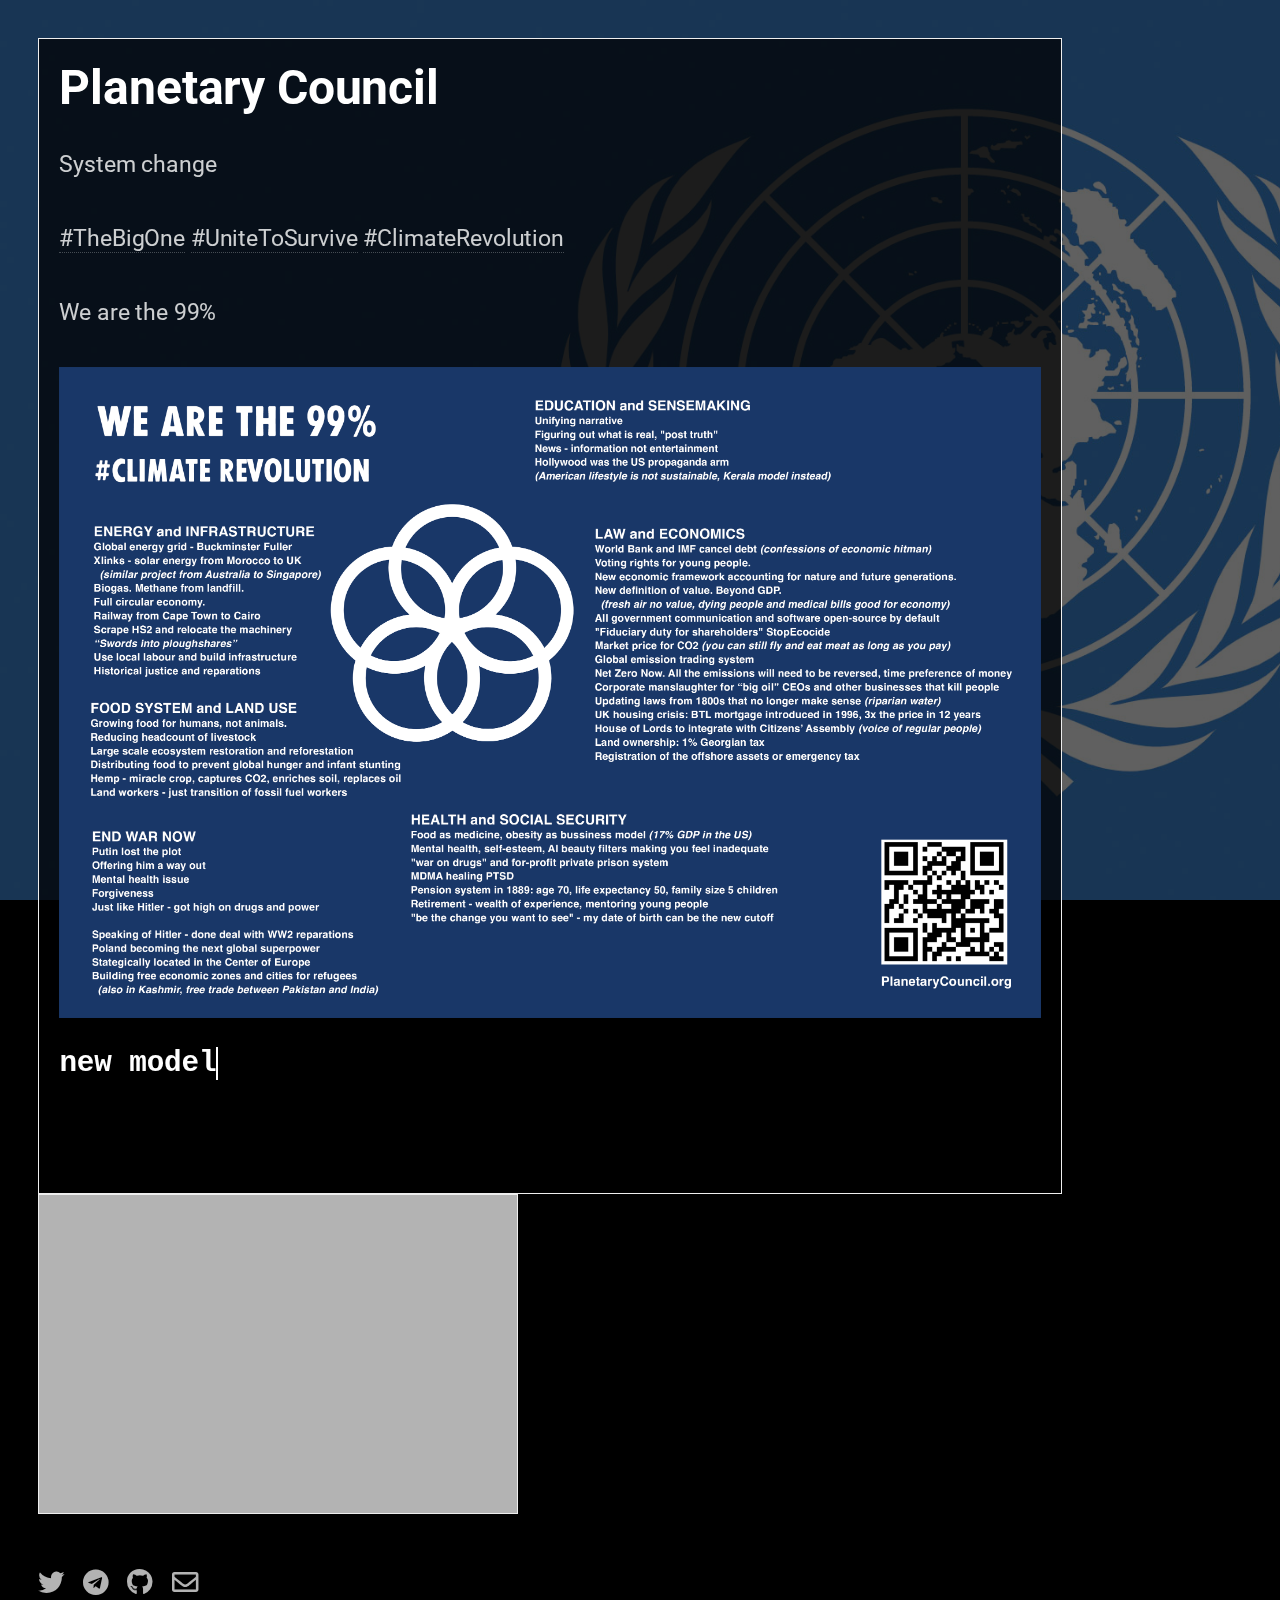
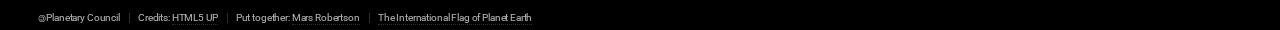
==== index.html @ c101c8ff "UPDATE" ====
<!DOCTYPE HTML>
<!--
	Eventually by HTML5 UP
	html5up.net | @ajlkn
	Free for personal and commercial use under the CCA 3.0 license (html5up.net/license)
-->
<html>
	<head>
		<title>Planetary Council</title>
		<meta charset="utf-8" />
		<meta name="viewport" content="width=device-width, initial-scale=1, user-scalable=no" />
		<link rel="stylesheet" href="assets/css/main.css" />

		<meta property="og:title" content="Planetary Council"/>
		<meta property="og:image" content="https://planetarycouncil.org/images/planetary-council.jpg"/>
		<meta property="og:site_name" content="Planetary Council"/>
		<meta property="og:description" content="Actionable Policies to Handle Climate Emergency. New Models of Trust and Governance. Architecting a New World. Operating System for the Planet(s)"/>
	
		<meta name="twitter:card" content="summary_large_image">
		<meta name="twitter:site" content="@planetcouncil">
		<meta name="twitter:creator" content="@marsXrobertson">
		<meta name="twitter:title" content="Planetary Council">
		<meta name="twitter:description" content="Actionable Policies to Handle Climate Emergency. New Models of Trust and Governance. Architecting a New World. Operating System for the Planet(s)">
		<meta name="twitter:image" content="https://planetarycouncil.org/images/planetary-council.jpg">

	</head>
	<body class="is-preload">

		<div id="everything">
			<header id="header">
				<h1>Planetary Council</h1>

				<p style="font-size: 1.6em";>System change</p>

				<p style="font-size: 1.6em";><a href="https://twitter.com/hashtag/TheBigOne" target="_blank">#TheBigOne</a> <a href="https://twitter.com/hashtag/UniteToSurvive">#UniteToSurvive</a> <a href="https://twitter.com/hashtag/ClimateRevolution">#ClimateRevolution</a></p>

				<p style="font-size: 1.6em";>We are the 99%</p>
				
				<img src="policies.png" alt="Planetary Council" style="width: 100%;">

				<br>
				<br>

				<!-- <p>The UN was created in 1945 after WW2</p> -->

				<!-- <p>The League of Nations was created in 1920 after WW1</p> -->
			
				<!-- <p>Democracy didn't get an update since the ancient Greece.</p> -->
				
				<!-- <p>Representative democracy is a governance technology that was valid in 1776 <i>(declaration of independence)</i> when information was travelling at the speed of a horse, actually ships were faster.</p> -->

				<!-- <p>Now we have internet, blockchain, real-time data, COVID, climate emergency, fake news and Big Tech with lobbying budget bigger than GDP of a country...</p> -->
			
				<!-- <p>Check our <strong><a href="COP26-key-policies_2021-10-26.pdf" target="_blank">proposed policies</a></strong> to be presented at COP26. Latest update: 26th October 2021</p> -->

				<!-- <p>Obtain the <strong><a href="https://genesis.re/">NFT Passport of the Network State Genesis</a></strong></p> -->

				<p style="font-size: 2em; font-weight: bold; font-family: monospace; line-height: 1em; height: 80px; word-break: break-all; color: white"><span class="txt-rotate" data-period="1000" data-rotate='[ "new models of trust and governance", "architecting the new world", "operating system for the planet(s)" ]'></span></p>
			</header>

			<iframe src="https://planetarycouncil.substack.com/embed" width="480" height="320" style="border:1px solid #EEE; background:rgba(255,255,255,0.7); max-width: 100%;" frameborder="0" scrolling="no"></iframe>

			<br>
			<br>
			<br>

			<footer id="footer">
				<ul class="icons">
					<li><a href="https://twitter.com/PlanetCouncil" class="icon brands fa-twitter"><span class="label">Twitter</span></a></li>
					<li><a href="https://t.me/planetarycouncil" class="icon brands fa-telegram"><span class="label">Telegram</span></a></li>
					<li><a href="https://github.com/PlanetaryCouncil" class="icon brands fa-github"><span class="label">GitHub</span></a></li>
					<li><a href="mailto:email@genesis.re" class="icon fa-envelope"><span class="label">Email</span></a></li>
				</ul>
				<ul class="copyright">
					<li><span class="copyleft">&copy;</span>Planetary Council</li>
					<li>Credits: <a href="http://html5up.net">HTML5 UP</a></li>
					<li>Put together: <a href="https://marsrobertson.com">Mars Robertson</a></li>
					<li><a href="https://www.flagofplanetearth.com/">The International Flag of Planet Earth</a></li>
				</ul>
			</footer>
		</div>

		<!-- Scripts -->
			<script src="assets/js/main.js"></script>

	</body>
</html>
---- assets/css/main.css ----
@import url(fontawesome-all.min.css);
@import url("https://fonts.googleapis.com/css?family=Roboto:400,700");
/*
	Eventually by HTML5 UP
	html5up.net | @ajlkn
	Free for personal and commercial use under the CCA 3.0 license (html5up.net/license)
*/
html, body, div, span, applet, object,
iframe, h1, h2, h3, h4, h5, h6, p, blockquote,
pre, a, abbr, acronym, address, big, cite,
code, del, dfn, em, img, ins, kbd, q, s, samp,
small, strike, strong, sub, sup, tt, var, b,
u, i, center, dl, dt, dd, ol, ul, li, fieldset,
form, label, legend, table, caption, tbody,
tfoot, thead, tr, th, td, article, aside,
canvas, details, embed, figure, figcaption,
footer, header, hgroup, menu, nav, output, ruby,
section, summary, time, mark, audio, video {
  margin: 0;
  padding: 0;
  border: 0;
  font-size: 100%;
  font: inherit;
  vertical-align: baseline; }

article, aside, details, figcaption, figure,
footer, header, hgroup, menu, nav, section {
  display: block; }

body {
  line-height: 1; }

ol, ul {
  list-style: none; }

blockquote, q {
  quotes: none; }
  blockquote:before, blockquote:after, q:before, q:after {
    content: '';
    content: none; }

table {
  border-collapse: collapse;
  border-spacing: 0; }

body {
  -webkit-text-size-adjust: none; }

mark {
  background-color: transparent;
  color: inherit; }

input::-moz-focus-inner {
  border: 0;
  padding: 0; }

input, select, textarea {
  -moz-appearance: none;
  -webkit-appearance: none;
  -ms-appearance: none;
  appearance: none; }

/* Basic */
@-ms-viewport {
  width: device-width; }

body {
  -ms-overflow-style: scrollbar; }

@media screen and (max-width: 480px) {
  html, body {
    min-width: 320px; } }

html {
  box-sizing: border-box; }

*, *:before, *:after {
  box-sizing: inherit; }

html, body {
  height: 100%;
  overflow-x: hidden;
  width: 100%; }
  @media screen and (max-height: 640px) {
    html, body {
      height: auto;
      min-height: 100%; } }

body {
  display: -moz-flex;
  display: -webkit-flex;
  display: -ms-flex;
  display: flex;
  -moz-flex-direction: column;
  -webkit-flex-direction: column;
  -ms-flex-direction: column;
  flex-direction: column;
  -moz-justify-content: center;
  -webkit-justify-content: center;
  -ms-justify-content: center;
  justify-content: center;
  background-color: #000;
  padding: 6em 4em 4em 4em; }
  body.is-preload *, body.is-preload *:before, body.is-preload *:after {
    -moz-animation: none !important;
    -webkit-animation: none !important;
    -ms-animation: none !important;
    animation: none !important;
    -moz-transition: none !important;
    -webkit-transition: none !important;
    -ms-transition: none !important;
    transition: none !important; }
  body > * {
    position: relative;
    z-index: 2; }
  @media screen and (max-width: 1680px) {
    body {
      padding: 6em 3.5em 3.5em 3.5em; } }
  @media screen and (max-width: 736px) {
    body {
      padding: 5em 2em 2em 2em; } }
  @media screen and (max-width: 360px) {
    body {
      padding: 5em 1.25em 1.25em 1.25em; } }

/* BG */
#bg {
  -moz-transition: opacity 2s ease-in-out;
  -webkit-transition: opacity 2s ease-in-out;
  -ms-transition: opacity 2s ease-in-out;
  transition: opacity 2s ease-in-out;
  height: 100%;
  left: 0;
  opacity: 0.375;
  position: fixed;
  top: 0;
  width: 100%;
  z-index: 1; }
  #bg div {
    -moz-transition: opacity 3s ease;
    -webkit-transition: opacity 3s ease;
    -ms-transition: opacity 3s ease;
    transition: opacity 3s ease;
    background-size: cover;
    height: 100%;
    left: 0;
    opacity: 0;
    position: absolute;
    top: 0;
    visibility: hidden;
    width: 150%; }
    #bg div.visible {
      -moz-animation: bg 45s linear infinite;
      -webkit-animation: bg 45s linear infinite;
      -ms-animation: bg 45s linear infinite;
      animation: bg 45s linear infinite;
      opacity: 1;
      visibility: visible;
      z-index: 1; }
      #bg div.visible.top {
        z-index: 2; }
      @media screen and (max-width: 1280px) {
        #bg div.visible {
          -moz-animation: bg 29.25s linear infinite;
          -webkit-animation: bg 29.25s linear infinite;
          -ms-animation: bg 29.25s linear infinite;
          animation: bg 29.25s linear infinite; } }
      @media screen and (max-width: 736px) {
        #bg div.visible {
          -moz-animation: bg 18s linear infinite;
          -webkit-animation: bg 18s linear infinite;
          -ms-animation: bg 18s linear infinite;
          animation: bg 18s linear infinite; } }
    #bg div:only-child {
      -moz-animation-direction: alternate !important;
      -webkit-animation-direction: alternate !important;
      -ms-animation-direction: alternate !important;
      animation-direction: alternate !important; }
  body.is-preload #bg {
    opacity: 0; }

@-moz-keyframes bg {
  0% {
    -moz-transform: translateX(0);
    -webkit-transform: translateX(0);
    -ms-transform: translateX(0);
    transform: translateX(0); }
  100% {
    -moz-transform: translateX(-25%);
    -webkit-transform: translateX(-25%);
    -ms-transform: translateX(-25%);
    transform: translateX(-25%); } }

@-webkit-keyframes bg {
  0% {
    -moz-transform: translateX(0);
    -webkit-transform: translateX(0);
    -ms-transform: translateX(0);
    transform: translateX(0); }
  100% {
    -moz-transform: translateX(-25%);
    -webkit-transform: translateX(-25%);
    -ms-transform: translateX(-25%);
    transform: translateX(-25%); } }

@-ms-keyframes bg {
  0% {
    -moz-transform: translateX(0);
    -webkit-transform: translateX(0);
    -ms-transform: translateX(0);
    transform: translateX(0); }
  100% {
    -moz-transform: translateX(-25%);
    -webkit-transform: translateX(-25%);
    -ms-transform: translateX(-25%);
    transform: translateX(-25%); } }

@keyframes bg {
  0% {
    -moz-transform: translateX(0);
    -webkit-transform: translateX(0);
    -ms-transform: translateX(0);
    transform: translateX(0); }
  100% {
    -moz-transform: translateX(-25%);
    -webkit-transform: translateX(-25%);
    -ms-transform: translateX(-25%);
    transform: translateX(-25%); } }

/* Type */
body, input, select, textarea {
  color: rgba(255, 255, 255, 0.75);
  font-family: "Roboto", sans-serif;
  font-size: 16pt;
  font-weight: 400;
  letter-spacing: -0.01em;
  line-height: 1.65em; }
  @media screen and (max-width: 1680px) {
    body, input, select, textarea {
      font-size: 12pt; } }
  @media screen and (max-width: 1280px) {
    body, input, select, textarea {
      font-size: 11pt; } }
  @media screen and (max-width: 980px) {
    body, input, select, textarea {
      font-size: 12pt; } }
  @media screen and (max-width: 736px) {
    body, input, select, textarea {
      font-size: 12pt; } }
  @media screen and (max-width: 480px) {
    body, input, select, textarea {
      font-size: 12pt; } }

a {
  -moz-transition: border-bottom-color 0.2s ease, color 0.2s ease;
  -webkit-transition: border-bottom-color 0.2s ease, color 0.2s ease;
  -ms-transition: border-bottom-color 0.2s ease, color 0.2s ease;
  transition: border-bottom-color 0.2s ease, color 0.2s ease;
  border-bottom: dotted 1px rgba(255, 255, 255, 0.25);
  color: #1cb495;
  text-decoration: none; }
  a:hover {
    border-bottom-color: transparent;
    color: #1cb495 !important;
    text-decoration: none; }

strong, b {
  color: #fff;
  font-weight: 700; }

em, i {
  font-style: italic; }

p {
  margin: 0 0 2em 0; }

h1, h2, h3, h4, h5, h6 {
  color: #fff;
  font-weight: 700;
  line-height: 1em;
  margin: 0 0 1em 0; }
  h1 a, h2 a, h3 a, h4 a, h5 a, h6 a {
    color: inherit;
    text-decoration: none; }

h1 {
  font-size: 2.5em;
  line-height: 1.25em; }

h2 {
  font-size: 1.75em;
  line-height: 1.5em; }

h3 {
  font-size: 1.35em;
  line-height: 1.5em; }

h4 {
  font-size: 1.1em;
  line-height: 1.5em; }

h5 {
  font-size: 0.9em;
  line-height: 1.5em; }

h6 {
  font-size: 0.7em;
  line-height: 1.5em; }

sub {
  font-size: 0.8em;
  position: relative;
  top: 0.5em; }

sup {
  font-size: 0.8em;
  position: relative;
  top: -0.5em; }

blockquote {
  border-left: solid 8px rgba(255, 255, 255, 0.35);
  font-style: italic;
  margin: 0 0 2em 0;
  padding: 0.5em 0 0.5em 2em; }

code {
  background: rgba(255, 255, 255, 0.125);
  border-radius: 6px;
  border: solid 2px rgba(255, 255, 255, 0.35);
  font-family: "Courier New", monospace;
  font-size: 0.9em;
  margin: 0 0.25em;
  padding: 0.25em 0.65em; }

pre {
  -webkit-overflow-scrolling: touch;
  font-family: "Courier New", monospace;
  font-size: 0.9em;
  margin: 0 0 2em 0; }
  pre code {
    display: block;
    line-height: 1.75em;
    padding: 1em 1.5em;
    overflow-x: auto; }

hr {
  border: 0;
  border-bottom: solid 2px rgba(255, 255, 255, 0.35);
  margin: 2em 0; }
  hr.major {
    margin: 3em 0; }

/* Section/Article */
section.special, article.special {
  text-align: center; }

header p {
  color: rgba(255, 255, 255, 0.5);
  position: relative;
  margin: 0 0 1.5em 0; }

header h2 + p {
  font-size: 1.25em;
  margin-top: -1em;
  line-height: 1.5em; }

header h3 + p {
  font-size: 1.1em;
  margin-top: -0.8em;
  line-height: 1.5em; }

header h4 + p,
header h5 + p,
header h6 + p {
  font-size: 0.9em;
  margin-top: -0.6em;
  line-height: 1.5em; }

@media screen and (max-width: 980px) {
  header br {
    display: none; } }

@media screen and (max-width: 736px) {
  header br {
    display: inline; } }

@media screen and (max-width: 480px) {
  header br {
    display: none; } }

/* Icon */
.icon {
  text-decoration: none;
  border-bottom: none;
  position: relative; }
  .icon:before {
    -moz-osx-font-smoothing: grayscale;
    -webkit-font-smoothing: antialiased;
    display: inline-block;
    font-style: normal;
    font-variant: normal;
    text-rendering: auto;
    line-height: 1;
    text-transform: none !important;
    font-family: 'Font Awesome 5 Free';
    font-weight: 400; }
  .icon > .label {
    display: none; }
  .icon:before {
    line-height: inherit; }
  .icon.solid:before {
    font-weight: 900; }
  .icon.brands:before {
    font-family: 'Font Awesome 5 Brands'; }

/* List */
ol {
  list-style: decimal;
  margin: 0 0 2em 0;
  padding-left: 1.25em; }
  ol li {
    padding-left: 0.25em; }

ul {
  list-style: disc;
  margin: 0 0 2em 0;
  padding-left: 1em; }
  ul li {
    padding-left: 0.5em; }

/* Icons */
ul.icons {
  cursor: default;
  list-style: none;
  padding-left: 0; }
  ul.icons li {
    display: inline-block;
    padding: 0 1em 0 0; }
    ul.icons li:last-child {
      padding-right: 0; }
    ul.icons li .icon:before {
      font-size: 1.8em; }
    ul.icons li a {
      color: inherit; }

/* Form */
form {
  margin: 0 0 2em 0; }
  form .message {
    text-decoration: none;
    -moz-transition: opacity 0.2s ease-in-out, -moz-transform 0.2s ease-in-out;
    -webkit-transition: opacity 0.2s ease-in-out, -webkit-transform 0.2s ease-in-out;
    -ms-transition: opacity 0.2s ease-in-out, -ms-transform 0.2s ease-in-out;
    transition: opacity 0.2s ease-in-out, transform 0.2s ease-in-out;
    -moz-transform: scale(1.05);
    -webkit-transform: scale(1.05);
    -ms-transform: scale(1.05);
    transform: scale(1.05);
    height: 2.75em;
    line-height: 2.75em;
    opacity: 0; }
    form .message:before {
      -moz-osx-font-smoothing: grayscale;
      -webkit-font-smoothing: antialiased;
      display: inline-block;
      font-style: normal;
      font-variant: normal;
      text-rendering: auto;
      line-height: 1;
      text-transform: none !important;
      font-family: 'Font Awesome 5 Free';
      font-weight: 900; }
    form .message:before {
      margin-right: 0.5em; }
    form .message.visible {
      -moz-transform: scale(1);
      -webkit-transform: scale(1);
      -ms-transform: scale(1);
      transform: scale(1);
      opacity: 1; }
    form .message.success {
      color: #1cb495; }
      form .message.success:before {
        content: '\f00c'; }
    form .message.failure {
      color: #ff2361; }
      form .message.failure:before {
        content: '\f119'; }

label {
  color: #fff;
  display: block;
  font-size: 0.9em;
  font-weight: 700;
  margin: 0 0 1em 0; }

@-moz-keyframes focus {
  0% {
    -moz-transform: scale(1);
    -webkit-transform: scale(1);
    -ms-transform: scale(1);
    transform: scale(1); }
  50% {
    -moz-transform: scale(1.025);
    -webkit-transform: scale(1.025);
    -ms-transform: scale(1.025);
    transform: scale(1.025); }
  100% {
    -moz-transform: scale(1);
    -webkit-transform: scale(1);
    -ms-transform: scale(1);
    transform: scale(1); } }

@-webkit-keyframes focus {
  0% {
    -moz-transform: scale(1);
    -webkit-transform: scale(1);
    -ms-transform: scale(1);
    transform: scale(1); }
  50% {
    -moz-transform: scale(1.025);
    -webkit-transform: scale(1.025);
    -ms-transform: scale(1.025);
    transform: scale(1.025); }
  100% {
    -moz-transform: scale(1);
    -webkit-transform: scale(1);
    -ms-transform: scale(1);
    transform: scale(1); } }

@-ms-keyframes focus {
  0% {
    -moz-transform: scale(1);
    -webkit-transform: scale(1);
    -ms-transform: scale(1);
    transform: scale(1); }
  50% {
    -moz-transform: scale(1.025);
    -webkit-transform: scale(1.025);
    -ms-transform: scale(1.025);
    transform: scale(1.025); }
  100% {
    -moz-transform: scale(1);
    -webkit-transform: scale(1);
    -ms-transform: scale(1);
    transform: scale(1); } }

@keyframes focus {
  0% {
    -moz-transform: scale(1);
    -webkit-transform: scale(1);
    -ms-transform: scale(1);
    transform: scale(1); }
  50% {
    -moz-transform: scale(1.025);
    -webkit-transform: scale(1.025);
    -ms-transform: scale(1.025);
    transform: scale(1.025); }
  100% {
    -moz-transform: scale(1);
    -webkit-transform: scale(1);
    -ms-transform: scale(1);
    transform: scale(1); } }

input[type="text"],
input[type="password"],
input[type="email"],
select,
textarea {
  -moz-appearance: none;
  -webkit-appearance: none;
  -ms-appearance: none;
  appearance: none;
  -moz-transform: scale(1);
  -webkit-transform: scale(1);
  -ms-transform: scale(1);
  transform: scale(1);
  -moz-transition: border-color 0.2s ease, background-color 0.2s ease;
  -webkit-transition: border-color 0.2s ease, background-color 0.2s ease;
  -ms-transition: border-color 0.2s ease, background-color 0.2s ease;
  transition: border-color 0.2s ease, background-color 0.2s ease;
  background-color: transparent;
  border-radius: 6px;
  border: none;
  border: solid 2px rgba(255, 255, 255, 0.35);
  color: inherit;
  display: block;
  outline: 0;
  padding: 0 1em;
  text-decoration: none;
  width: 100%; }
  input[type="text"]:invalid,
  input[type="password"]:invalid,
  input[type="email"]:invalid,
  select:invalid,
  textarea:invalid {
    box-shadow: none; }
  input[type="text"]:focus,
  input[type="password"]:focus,
  input[type="email"]:focus,
  select:focus,
  textarea:focus {
    -moz-animation: focus 0.1s;
    -webkit-animation: focus 0.1s;
    -ms-animation: focus 0.1s;
    animation: focus 0.1s;
    background-color: rgba(255, 255, 255, 0.125);
    border-color: #1cb495; }

select {
  background-image: url("data:image/svg+xml;charset=utf8,%3Csvg xmlns='http://www.w3.org/2000/svg' width='40' height='40' preserveAspectRatio='none' viewBox='0 0 40 40'%3E%3Cpath d='M9.4,12.3l10.4,10.4l10.4-10.4c0.2-0.2,0.5-0.4,0.9-0.4c0.3,0,0.6,0.1,0.9,0.4l3.3,3.3c0.2,0.2,0.4,0.5,0.4,0.9 c0,0.4-0.1,0.6-0.4,0.9L20.7,31.9c-0.2,0.2-0.5,0.4-0.9,0.4c-0.3,0-0.6-0.1-0.9-0.4L4.3,17.3c-0.2-0.2-0.4-0.5-0.4-0.9 c0-0.4,0.1-0.6,0.4-0.9l3.3-3.3c0.2-0.2,0.5-0.4,0.9-0.4S9.1,12.1,9.4,12.3z' fill='rgba(255, 255, 255, 0.35)' /%3E%3C/svg%3E");
  background-size: 1.25rem;
  background-repeat: no-repeat;
  background-position: calc(100% - 1rem) center;
  height: 2.75em;
  padding-right: 2.75em;
  text-overflow: ellipsis; }
  select option {
    color: #fff;
    background: #000; }
  select:focus::-ms-value {
    background-color: transparent; }
  select::-ms-expand {
    display: none; }

input[type="text"],
input[type="password"],
input[type="email"],
select {
  height: 2.75em; }

textarea {
  padding: 0.75em 1em; }

input[type="checkbox"],
input[type="radio"] {
  -moz-appearance: none;
  -webkit-appearance: none;
  -ms-appearance: none;
  appearance: none;
  display: block;
  float: left;
  margin-right: -2em;
  opacity: 0;
  width: 1em;
  z-index: -1; }
  input[type="checkbox"] + label,
  input[type="radio"] + label {
    text-decoration: none;
    color: rgba(255, 255, 255, 0.75);
    cursor: pointer;
    display: inline-block;
    font-size: 1em;
    font-weight: 400;
    padding-left: 2.4em;
    padding-right: 0.75em;
    position: relative; }
    input[type="checkbox"] + label:before,
    input[type="radio"] + label:before {
      -moz-osx-font-smoothing: grayscale;
      -webkit-font-smoothing: antialiased;
      display: inline-block;
      font-style: normal;
      font-variant: normal;
      text-rendering: auto;
      line-height: 1;
      text-transform: none !important;
      font-family: 'Font Awesome 5 Free';
      font-weight: 900; }
    input[type="checkbox"] + label:before,
    input[type="radio"] + label:before {
      background: rgba(255, 255, 255, 0.125);
      border-radius: 6px;
      border: solid 2px rgba(255, 255, 255, 0.35);
      content: '';
      display: inline-block;
      font-size: 0.8em;
      height: 1.65em;
      left: 0;
      line-height: 1.65em;
      position: absolute;
      text-align: center;
      top: 0;
      width: 1.65em; }
  input[type="checkbox"]:checked + label:before,
  input[type="radio"]:checked + label:before {
    background: #1cb495;
    border-color: #1cb495;
    color: #ffffff;
    content: '\f00c'; }
  input[type="checkbox"]:focus + label:before,
  input[type="radio"]:focus + label:before {
    border-color: #1cb495;
    box-shadow: 0 0 0 2px #1cb495; }

input[type="checkbox"] + label:before {
  border-radius: 6px; }

input[type="radio"] + label:before {
  border-radius: 100%; }

::-webkit-input-placeholder {
  color: rgba(255, 255, 255, 0.5) !important;
  opacity: 1.0; }

:-moz-placeholder {
  color: rgba(255, 255, 255, 0.5) !important;
  opacity: 1.0; }

::-moz-placeholder {
  color: rgba(255, 255, 255, 0.5) !important;
  opacity: 1.0; }

:-ms-input-placeholder {
  color: rgba(255, 255, 255, 0.5) !important;
  opacity: 1.0; }

.formerize-placeholder {
  color: rgba(255, 255, 255, 0.5) !important;
  opacity: 1.0; }

/* Button */
input[type="submit"],
input[type="reset"],
input[type="button"],
button,
.button {
  -moz-appearance: none;
  -webkit-appearance: none;
  -ms-appearance: none;
  appearance: none;
  -moz-transition: background-color 0.2s ease-in-out, color 0.2s ease-in-out, opacity 0.2s ease-in-out;
  -webkit-transition: background-color 0.2s ease-in-out, color 0.2s ease-in-out, opacity 0.2s ease-in-out;
  -ms-transition: background-color 0.2s ease-in-out, color 0.2s ease-in-out, opacity 0.2s ease-in-out;
  transition: background-color 0.2s ease-in-out, color 0.2s ease-in-out, opacity 0.2s ease-in-out;
  background-color: #1cb495;
  border-radius: 6px;
  border: 0;
  color: #ffffff !important;
  cursor: pointer;
  display: inline-block;
  font-weight: 700;
  height: 2.75em;
  line-height: 2.75em;
  padding: 0 1.125em;
  text-align: center;
  text-decoration: none;
  white-space: nowrap; }
  input[type="submit"]:hover,
  input[type="reset"]:hover,
  input[type="button"]:hover,
  button:hover,
  .button:hover {
    background-color: #1fcaa7; }
  input[type="submit"]:active,
  input[type="reset"]:active,
  input[type="button"]:active,
  button:active,
  .button:active {
    background-color: #199e83; }
  input[type="submit"].disabled, input[type="submit"]:disabled,
  input[type="reset"].disabled,
  input[type="reset"]:disabled,
  input[type="button"].disabled,
  input[type="button"]:disabled,
  button.disabled,
  button:disabled,
  .button.disabled,
  .button:disabled {
    opacity: 0.5; }
  @media screen and (max-width: 480px) {
    input[type="submit"],
    input[type="reset"],
    input[type="button"],
    button,
    .button {
      padding: 0; } }

/* Header */
#header h1 {
  font-size: 3.25em;
  margin: 0 0 0.55em 0; }

#header p {
  font-size: 1.35em;
  line-height: 1.65em; }

#header a {
  color: inherit; }

@media screen and (max-width: 736px) {
  #header h1 {
    font-size: 2em; }
  #header p {
    font-size: 1em; } }

@media screen and (max-width: 480px) {
  #header {
    margin: 0 0 1em 0; } }

/* Signup Form */
#signup-form {
  display: -moz-flex;
  display: -webkit-flex;
  display: -ms-flex;
  display: flex;
  position: relative; }
  #signup-form input[type="text"],
  #signup-form input[type="password"],
  #signup-form input[type="email"] {
    width: 18em; }
  #signup-form > * {
    margin: 0 0 0 1em; }
  #signup-form > :first-child {
    margin: 0 0 0 0; }
  @media screen and (max-width: 480px) {
    #signup-form {
      -moz-flex-direction: column;
      -webkit-flex-direction: column;
      -ms-flex-direction: column;
      flex-direction: column; }
      #signup-form input[type="type"],
      #signup-form input[type="password"],
      #signup-form input[type="email"] {
        width: 100%; }
      #signup-form > * {
        margin: 1.25em 0 0 0; }
      #signup-form .message {
        bottom: -1.5em;
        font-size: 0.9em;
        height: 1em;
        left: 0;
        line-height: inherit;
        margin-top: 0;
        position: absolute; } }

/* Footer */
#footer {
  -moz-transition: opacity 0.5s ease-in-out;
  -webkit-transition: opacity 0.5s ease-in-out;
  -ms-transition: opacity 0.5s ease-in-out;
  transition: opacity 0.5s ease-in-out;
  bottom: 4em;
  color: white;
  left: 4em;
  opacity: 0.7;
  position: absolute; }
  #footer .icons {
    margin: 0 0 0.5em 0; }
  #footer .copyright {
    font-size: 0.7em;
    list-style: none;
    padding: 0; }
    #footer .copyright li {
      border-left: solid 1px rgba(255, 255, 255, 0.25);
      display: inline-block;
      line-height: 1em;
      margin: 0 0 0 0.75em;
      padding: 0 0 0 0.75em; }
      #footer .copyright li:first-child {
        border-left: 0;
        margin-left: 0;
        padding-left: 0; }
    #footer .copyright a {
      color: inherit; }
  #footer:hover {
    opacity: 1; }
  #footer > :last-child {
    margin-bottom: 0; }
  @media screen and (max-width: 1680px) {
    #footer {
      bottom: 3.5em;
      left: 3.5em; } }
  @media screen and (max-width: 736px) {
    #footer {
      bottom: 2em;
      left: 2em; } }
  @media screen and (max-width: 360px) {
    #footer {
      bottom: 1.25em;
      left: 1.25em; } }
  @media screen and (max-height: 820px) {
    #footer {
      bottom: auto;
      left: auto;
      margin: 1em 0 0 0;
      position: static; } }



/* impossible to position accordingly - maybe JavaScript to calculate pixels and if enough space glue to the bottom */  
#footer {
  position: static;
}


#everything {
  top: 3vw;
  margin: 0 auto;
  position: absolute;
  left: 0;
  right: 0;
  width: 94vw;
}

.copyleft {
  display:inline-block;
  transform: rotate(180deg);
}

#header {
  max-width: max(800px, 80vw);
  border:1px solid #EEE; 
  background:rgba(0,0,0,0.7);
  padding: 20px;
}

#header p {
  color:rgba(255, 255, 255, 0.8);
}

strong a {
  border-bottom: 2px solid white;
}
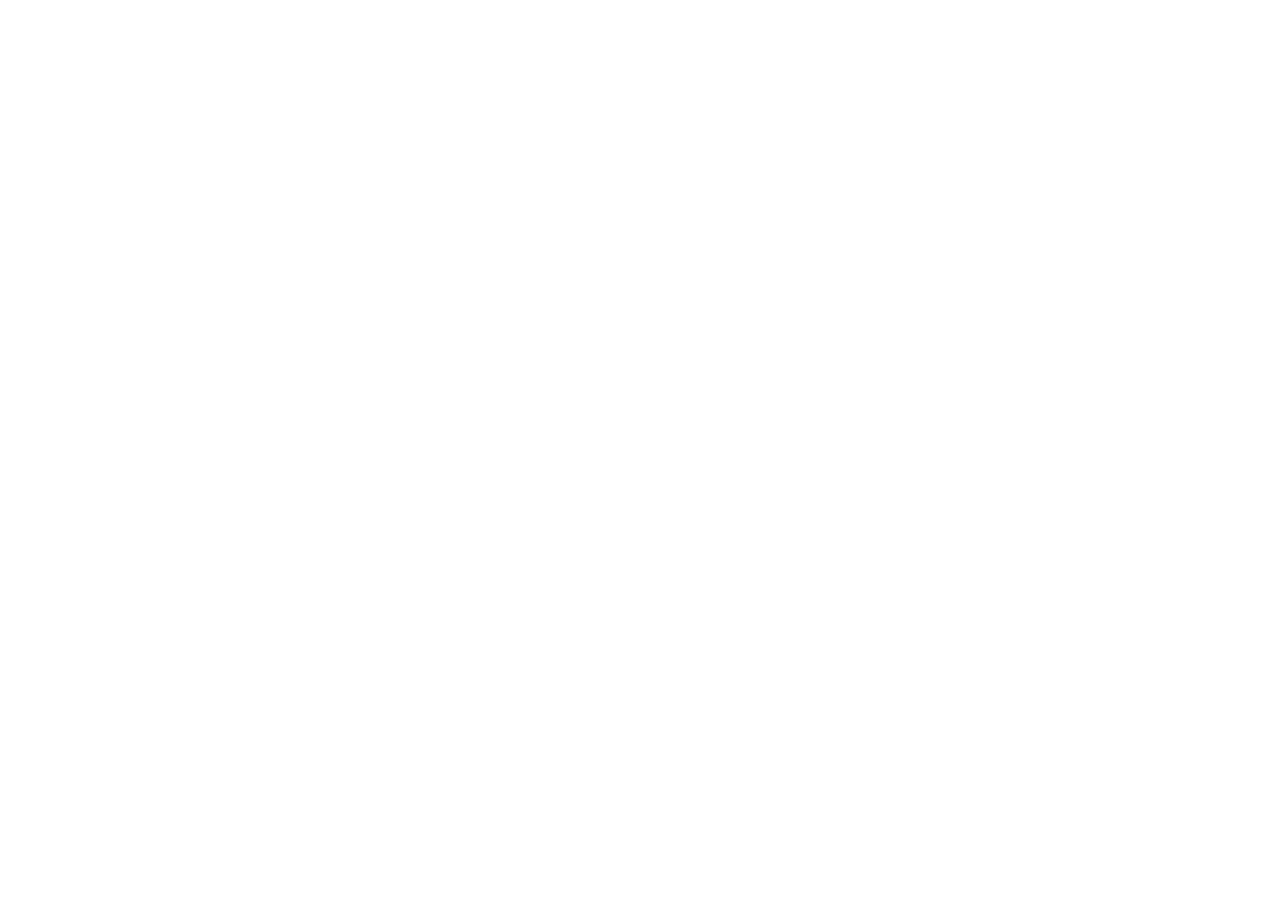
==== commit 18826db2: "SIMPLIFIED" ====
--- a/index.html
+++ b/index.html
@@ -1,87 +1,20 @@
-<!DOCTYPE HTML>
-<!--
-	Eventually by HTML5 UP
-	html5up.net | @ajlkn
-	Free for personal and commercial use under the CCA 3.0 license (html5up.net/license)
--->
+<!DOCTYPE html>
 <html>
-	<head>
-		<title>Planetary Council</title>
-		<meta charset="utf-8" />
-		<meta name="viewport" content="width=device-width, initial-scale=1, user-scalable=no" />
-		<link rel="stylesheet" href="assets/css/main.css" />
+ <head>
+  <meta charset="UTF-8">
+  <title>Planetary Council</title>
 
-		<meta property="og:title" content="Planetary Council"/>
-		<meta property="og:image" content="https://planetarycouncil.org/images/planetary-council.jpg"/>
-		<meta property="og:site_name" content="Planetary Council"/>
-		<meta property="og:description" content="Actionable Policies to Handle Climate Emergency. New Models of Trust and Governance. Architecting a New World. Operating System for the Planet(s)"/>
-	
-		<meta name="twitter:card" content="summary_large_image">
-		<meta name="twitter:site" content="@planetcouncil">
-		<meta name="twitter:creator" content="@marsXrobertson">
-		<meta name="twitter:title" content="Planetary Council">
-		<meta name="twitter:description" content="Actionable Policies to Handle Climate Emergency. New Models of Trust and Governance. Architecting a New World. Operating System for the Planet(s)">
-		<meta name="twitter:image" content="https://planetarycouncil.org/images/planetary-council.jpg">
+  <meta property="og:title" content="Planetary Council"/>
+  <meta property="og:image" content="https://planetarycouncil.org/cover.jpg"/>
+  <meta property="og:site_name" content="Policies to handle Climate Emergency"/>
+  <meta property="og:description" content="EDUCATION and SENSEMAKING. LAW and ECONOMICS. ENERGY and INFRASTRUCTURE. FOOD SYSTEM and LAND USE."/>
 
-	</head>
-	<body class="is-preload">
+ </head>
+ <body>
 
-		<div id="everything">
-			<header id="header">
-				<h1>Planetary Council</h1>
-
-				<p style="font-size: 1.6em";>System change</p>
-
-				<p style="font-size: 1.6em";><a href="https://twitter.com/hashtag/TheBigOne" target="_blank">#TheBigOne</a> <a href="https://twitter.com/hashtag/UniteToSurvive">#UniteToSurvive</a> <a href="https://twitter.com/hashtag/ClimateRevolution">#ClimateRevolution</a></p>
-
-				<p style="font-size: 1.6em";>We are the 99%</p>
-				
-				<img src="policies.png" alt="Planetary Council" style="width: 100%;">
-
-				<br>
-				<br>
-
-				<!-- <p>The UN was created in 1945 after WW2</p> -->
-
-				<!-- <p>The League of Nations was created in 1920 after WW1</p> -->
-			
-				<!-- <p>Democracy didn't get an update since the ancient Greece.</p> -->
-				
-				<!-- <p>Representative democracy is a governance technology that was valid in 1776 <i>(declaration of independence)</i> when information was travelling at the speed of a horse, actually ships were faster.</p> -->
-
-				<!-- <p>Now we have internet, blockchain, real-time data, COVID, climate emergency, fake news and Big Tech with lobbying budget bigger than GDP of a country...</p> -->
-			
-				<!-- <p>Check our <strong><a href="COP26-key-policies_2021-10-26.pdf" target="_blank">proposed policies</a></strong> to be presented at COP26. Latest update: 26th October 2021</p> -->
-
-				<!-- <p>Obtain the <strong><a href="https://genesis.re/">NFT Passport of the Network State Genesis</a></strong></p> -->
-
-				<p style="font-size: 2em; font-weight: bold; font-family: monospace; line-height: 1em; height: 80px; word-break: break-all; color: white"><span class="txt-rotate" data-period="1000" data-rotate='[ "new models of trust and governance", "architecting the new world", "operating system for the planet(s)" ]'></span></p>
-			</header>
-
-			<iframe src="https://planetarycouncil.substack.com/embed" width="480" height="320" style="border:1px solid #EEE; background:rgba(255,255,255,0.7); max-width: 100%;" frameborder="0" scrolling="no"></iframe>
-
-			<br>
-			<br>
-			<br>
-
-			<footer id="footer">
-				<ul class="icons">
-					<li><a href="https://twitter.com/PlanetCouncil" class="icon brands fa-twitter"><span class="label">Twitter</span></a></li>
-					<li><a href="https://t.me/planetarycouncil" class="icon brands fa-telegram"><span class="label">Telegram</span></a></li>
-					<li><a href="https://github.com/PlanetaryCouncil" class="icon brands fa-github"><span class="label">GitHub</span></a></li>
-					<li><a href="mailto:email@genesis.re" class="icon fa-envelope"><span class="label">Email</span></a></li>
-				</ul>
-				<ul class="copyright">
-					<li><span class="copyleft">&copy;</span>Planetary Council</li>
-					<li>Credits: <a href="http://html5up.net">HTML5 UP</a></li>
-					<li>Put together: <a href="https://marsrobertson.com">Mars Robertson</a></li>
-					<li><a href="https://www.flagofplanetearth.com/">The International Flag of Planet Earth</a></li>
-				</ul>
-			</footer>
-		</div>
-
-		<!-- Scripts -->
-			<script src="assets/js/main.js"></script>
-
-	</body>
-</html>+  <script>
+    location = "https://planetarycouncil.org/policies-simplified.png";
+  </script>
+  
+ </body>
+</html>
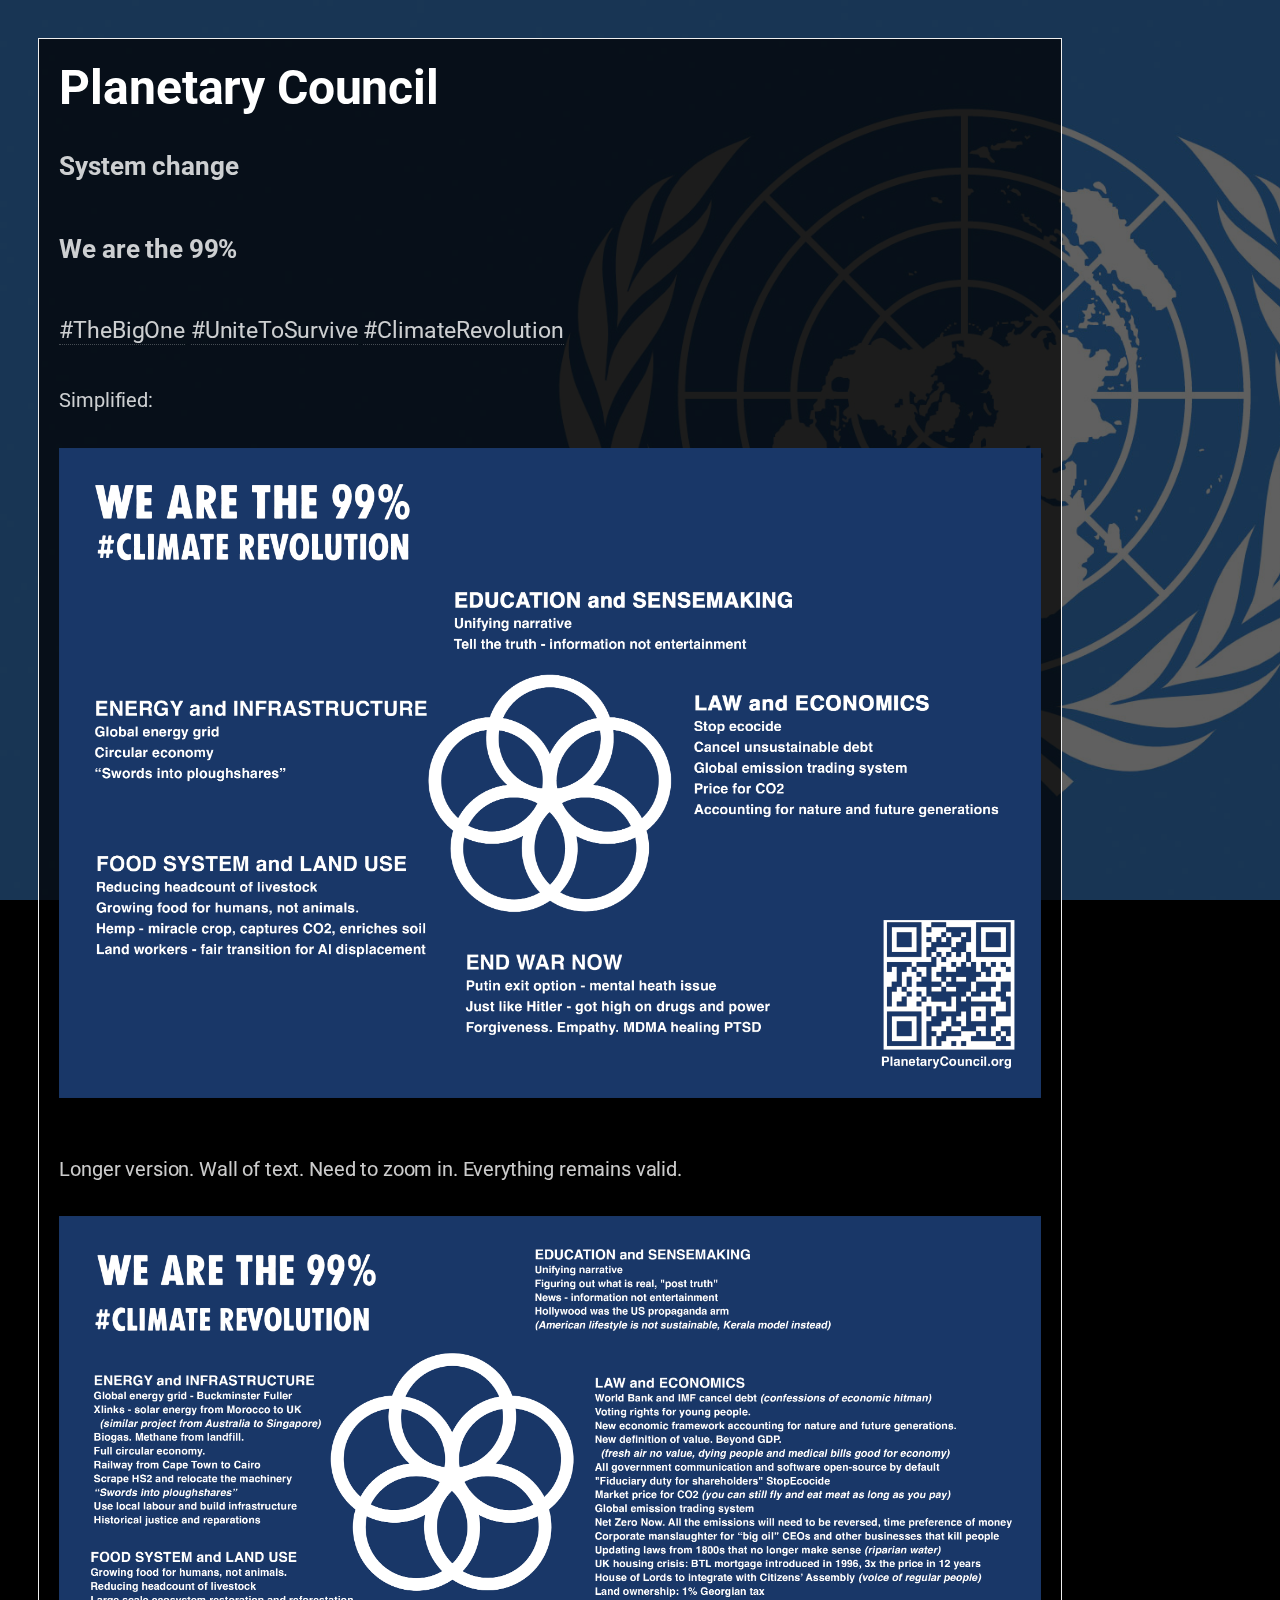
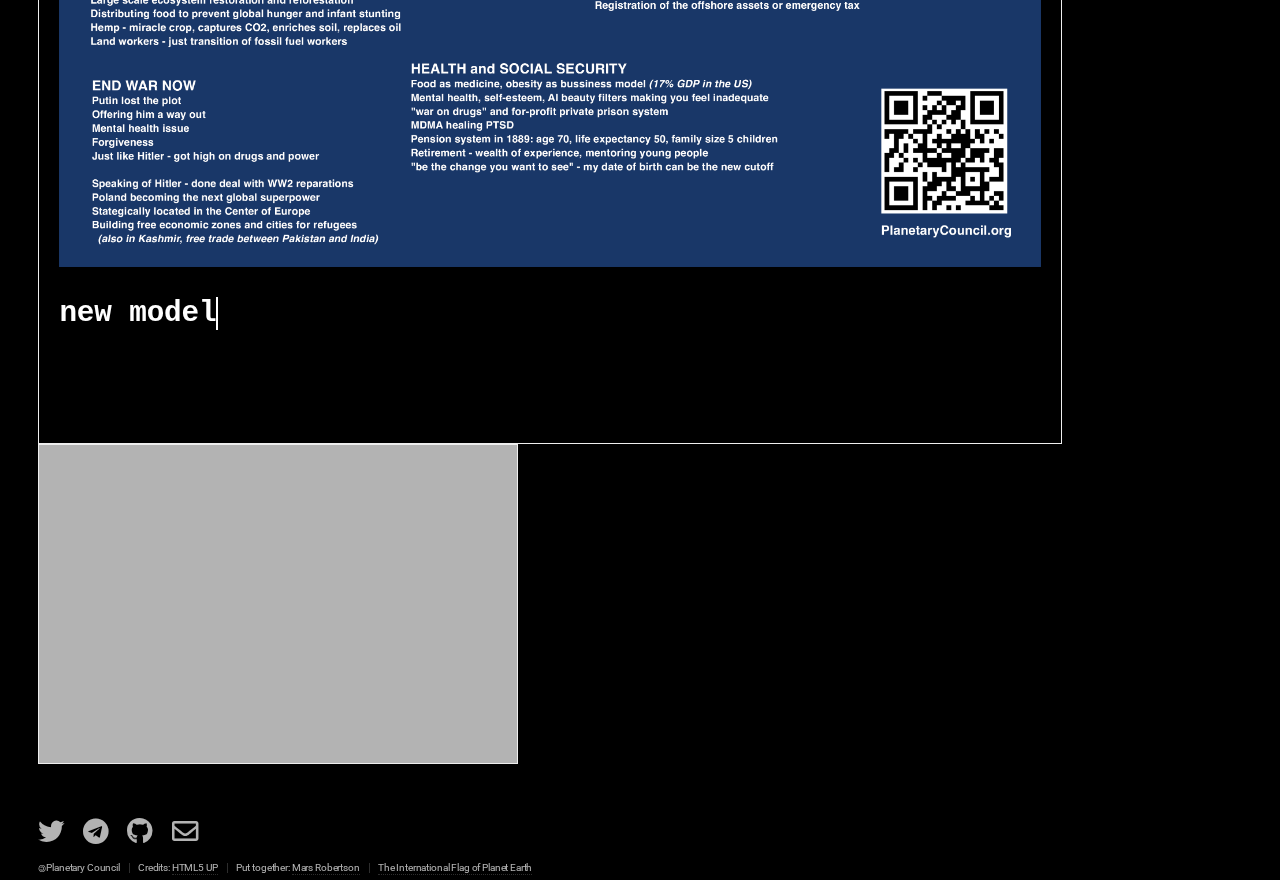
==== commit b9fa3050: "Update" ====
--- a/index.html
+++ b/index.html
@@ -1,20 +1,97 @@
-<!DOCTYPE html>
+<!DOCTYPE HTML>
+<!--
+	Eventually by HTML5 UP
+	html5up.net | @ajlkn
+	Free for personal and commercial use under the CCA 3.0 license (html5up.net/license)
+-->
 <html>
- <head>
-  <meta charset="UTF-8">
-  <title>Planetary Council</title>
+	<head>
+		<title>Planetary Council</title>
+		<meta charset="utf-8" />
+		<meta name="viewport" content="width=device-width, initial-scale=1, user-scalable=no" />
+		<link rel="stylesheet" href="assets/css/main.css" />
 
-  <meta property="og:title" content="Planetary Council"/>
-  <meta property="og:image" content="https://planetarycouncil.org/cover.jpg"/>
-  <meta property="og:site_name" content="Policies to handle Climate Emergency"/>
-  <meta property="og:description" content="EDUCATION and SENSEMAKING. LAW and ECONOMICS. ENERGY and INFRASTRUCTURE. FOOD SYSTEM and LAND USE."/>
+		<meta property="og:title" content="Planetary Council"/>
+		<meta property="og:image" content="https://planetarycouncil.org/images/planetary-council.jpg"/>
+		<meta property="og:site_name" content="Planetary Council"/>
+		<meta property="og:description" content="Actionable Policies to Handle Climate Emergency. New Models of Trust and Governance. Architecting a New World. Operating System for the Planet(s)"/>
+	
+		<meta name="twitter:card" content="summary_large_image">
+		<meta name="twitter:site" content="@planetcouncil">
+		<meta name="twitter:creator" content="@marsXrobertson">
+		<meta name="twitter:title" content="Planetary Council">
+		<meta name="twitter:description" content="Actionable Policies to Handle Climate Emergency. New Models of Trust and Governance. Architecting a New World. Operating System for the Planet(s)">
+		<meta name="twitter:image" content="https://planetarycouncil.org/images/planetary-council.jpg">
 
- </head>
- <body>
+	</head>
+	<body class="is-preload">
 
-  <script>
-    location = "https://planetarycouncil.org/policies-simplified.png";
-  </script>
-  
- </body>
-</html>
+		<div id="everything">
+			<header id="header">
+				<h1>Planetary Council</h1>
+
+				<p style="font-size: 1.8em; font-weight: bold;";>System change</p>
+
+				<p style="font-size: 1.8em; font-weight: bold;";>We are the 99%</p>
+
+				<p style="font-size: 1.6em";><a href="https://twitter.com/hashtag/TheBigOne" target="_blank">#TheBigOne</a> <a href="https://twitter.com/hashtag/UniteToSurvive">#UniteToSurvive</a> <a href="https://twitter.com/hashtag/ClimateRevolution">#ClimateRevolution</a></p>
+
+				<p>Simplified:</p>
+				
+				<img src="policies.png" alt="Planetary Council" style="width: 100%;">
+
+				<br>
+				<br>
+				<br>
+
+				<p>Longer version. Wall of text. Need to zoom in. Everything remains valid.</p>
+
+				<img src="policies-wall-of-text.png" alt="Planetary Council" style="width: 100%;">
+
+				<br>
+				<br>
+
+				<!-- <p>The UN was created in 1945 after WW2</p> -->
+
+				<!-- <p>The League of Nations was created in 1920 after WW1</p> -->
+			
+				<!-- <p>Democracy didn't get an update since the ancient Greece.</p> -->
+				
+				<!-- <p>Representative democracy is a governance technology that was valid in 1776 <i>(declaration of independence)</i> when information was travelling at the speed of a horse, actually ships were faster.</p> -->
+
+				<!-- <p>Now we have internet, blockchain, real-time data, COVID, climate emergency, fake news and Big Tech with lobbying budget bigger than GDP of a country...</p> -->
+			
+				<!-- <p>Check our <strong><a href="COP26-key-policies_2021-10-26.pdf" target="_blank">proposed policies</a></strong> to be presented at COP26. Latest update: 26th October 2021</p> -->
+
+				<!-- <p>Obtain the <strong><a href="https://genesis.re/">NFT Passport of the Network State Genesis</a></strong></p> -->
+
+				<p style="font-size: 2em; font-weight: bold; font-family: monospace; line-height: 1em; height: 80px; word-break: break-all; color: white"><span class="txt-rotate" data-period="1000" data-rotate='[ "new models of trust and governance", "architecting the new world", "operating system for the planet(s)" ]'></span></p>
+			</header>
+
+			<iframe src="https://planetarycouncil.substack.com/embed" width="480" height="320" style="border:1px solid #EEE; background:rgba(255,255,255,0.7); max-width: 100%;" frameborder="0" scrolling="no"></iframe>
+
+			<br>
+			<br>
+			<br>
+
+			<footer id="footer">
+				<ul class="icons">
+					<li><a href="https://twitter.com/PlanetCouncil" class="icon brands fa-twitter"><span class="label">Twitter</span></a></li>
+					<li><a href="https://t.me/planetarycouncil" class="icon brands fa-telegram"><span class="label">Telegram</span></a></li>
+					<li><a href="https://github.com/PlanetaryCouncil" class="icon brands fa-github"><span class="label">GitHub</span></a></li>
+					<li><a href="mailto:email@genesis.re" class="icon fa-envelope"><span class="label">Email</span></a></li>
+				</ul>
+				<ul class="copyright">
+					<li><span class="copyleft">&copy;</span>Planetary Council</li>
+					<li>Credits: <a href="http://html5up.net">HTML5 UP</a></li>
+					<li>Put together: <a href="https://marsrobertson.com">Mars Robertson</a></li>
+					<li><a href="https://www.flagofplanetearth.com/">The International Flag of Planet Earth</a></li>
+				</ul>
+			</footer>
+		</div>
+
+		<!-- Scripts -->
+			<script src="assets/js/main.js"></script>
+
+	</body>
+</html>--- a/assets/css/main.css
+++ b/assets/css/main.css
@@ -0,0 +1,924 @@
+@import url(fontawesome-all.min.css);
+@import url("https://fonts.googleapis.com/css?family=Roboto:400,700");
+/*
+	Eventually by HTML5 UP
+	html5up.net | @ajlkn
+	Free for personal and commercial use under the CCA 3.0 license (html5up.net/license)
+*/
+html, body, div, span, applet, object,
+iframe, h1, h2, h3, h4, h5, h6, p, blockquote,
+pre, a, abbr, acronym, address, big, cite,
+code, del, dfn, em, img, ins, kbd, q, s, samp,
+small, strike, strong, sub, sup, tt, var, b,
+u, i, center, dl, dt, dd, ol, ul, li, fieldset,
+form, label, legend, table, caption, tbody,
+tfoot, thead, tr, th, td, article, aside,
+canvas, details, embed, figure, figcaption,
+footer, header, hgroup, menu, nav, output, ruby,
+section, summary, time, mark, audio, video {
+  margin: 0;
+  padding: 0;
+  border: 0;
+  font-size: 100%;
+  font: inherit;
+  vertical-align: baseline; }
+
+article, aside, details, figcaption, figure,
+footer, header, hgroup, menu, nav, section {
+  display: block; }
+
+body {
+  line-height: 1; }
+
+ol, ul {
+  list-style: none; }
+
+blockquote, q {
+  quotes: none; }
+  blockquote:before, blockquote:after, q:before, q:after {
+    content: '';
+    content: none; }
+
+table {
+  border-collapse: collapse;
+  border-spacing: 0; }
+
+body {
+  -webkit-text-size-adjust: none; }
+
+mark {
+  background-color: transparent;
+  color: inherit; }
+
+input::-moz-focus-inner {
+  border: 0;
+  padding: 0; }
+
+input, select, textarea {
+  -moz-appearance: none;
+  -webkit-appearance: none;
+  -ms-appearance: none;
+  appearance: none; }
+
+/* Basic */
+@-ms-viewport {
+  width: device-width; }
+
+body {
+  -ms-overflow-style: scrollbar; }
+
+@media screen and (max-width: 480px) {
+  html, body {
+    min-width: 320px; } }
+
+html {
+  box-sizing: border-box; }
+
+*, *:before, *:after {
+  box-sizing: inherit; }
+
+html, body {
+  height: 100%;
+  overflow-x: hidden;
+  width: 100%; }
+  @media screen and (max-height: 640px) {
+    html, body {
+      height: auto;
+      min-height: 100%; } }
+
+body {
+  display: -moz-flex;
+  display: -webkit-flex;
+  display: -ms-flex;
+  display: flex;
+  -moz-flex-direction: column;
+  -webkit-flex-direction: column;
+  -ms-flex-direction: column;
+  flex-direction: column;
+  -moz-justify-content: center;
+  -webkit-justify-content: center;
+  -ms-justify-content: center;
+  justify-content: center;
+  background-color: #000;
+  padding: 6em 4em 4em 4em; }
+  body.is-preload *, body.is-preload *:before, body.is-preload *:after {
+    -moz-animation: none !important;
+    -webkit-animation: none !important;
+    -ms-animation: none !important;
+    animation: none !important;
+    -moz-transition: none !important;
+    -webkit-transition: none !important;
+    -ms-transition: none !important;
+    transition: none !important; }
+  body > * {
+    position: relative;
+    z-index: 2; }
+  @media screen and (max-width: 1680px) {
+    body {
+      padding: 6em 3.5em 3.5em 3.5em; } }
+  @media screen and (max-width: 736px) {
+    body {
+      padding: 5em 2em 2em 2em; } }
+  @media screen and (max-width: 360px) {
+    body {
+      padding: 5em 1.25em 1.25em 1.25em; } }
+
+/* BG */
+#bg {
+  -moz-transition: opacity 2s ease-in-out;
+  -webkit-transition: opacity 2s ease-in-out;
+  -ms-transition: opacity 2s ease-in-out;
+  transition: opacity 2s ease-in-out;
+  height: 100%;
+  left: 0;
+  opacity: 0.375;
+  position: fixed;
+  top: 0;
+  width: 100%;
+  z-index: 1; }
+  #bg div {
+    -moz-transition: opacity 3s ease;
+    -webkit-transition: opacity 3s ease;
+    -ms-transition: opacity 3s ease;
+    transition: opacity 3s ease;
+    background-size: cover;
+    height: 100%;
+    left: 0;
+    opacity: 0;
+    position: absolute;
+    top: 0;
+    visibility: hidden;
+    width: 150%; }
+    #bg div.visible {
+      -moz-animation: bg 45s linear infinite;
+      -webkit-animation: bg 45s linear infinite;
+      -ms-animation: bg 45s linear infinite;
+      animation: bg 45s linear infinite;
+      opacity: 1;
+      visibility: visible;
+      z-index: 1; }
+      #bg div.visible.top {
+        z-index: 2; }
+      @media screen and (max-width: 1280px) {
+        #bg div.visible {
+          -moz-animation: bg 29.25s linear infinite;
+          -webkit-animation: bg 29.25s linear infinite;
+          -ms-animation: bg 29.25s linear infinite;
+          animation: bg 29.25s linear infinite; } }
+      @media screen and (max-width: 736px) {
+        #bg div.visible {
+          -moz-animation: bg 18s linear infinite;
+          -webkit-animation: bg 18s linear infinite;
+          -ms-animation: bg 18s linear infinite;
+          animation: bg 18s linear infinite; } }
+    #bg div:only-child {
+      -moz-animation-direction: alternate !important;
+      -webkit-animation-direction: alternate !important;
+      -ms-animation-direction: alternate !important;
+      animation-direction: alternate !important; }
+  body.is-preload #bg {
+    opacity: 0; }
+
+@-moz-keyframes bg {
+  0% {
+    -moz-transform: translateX(0);
+    -webkit-transform: translateX(0);
+    -ms-transform: translateX(0);
+    transform: translateX(0); }
+  100% {
+    -moz-transform: translateX(-25%);
+    -webkit-transform: translateX(-25%);
+    -ms-transform: translateX(-25%);
+    transform: translateX(-25%); } }
+
+@-webkit-keyframes bg {
+  0% {
+    -moz-transform: translateX(0);
+    -webkit-transform: translateX(0);
+    -ms-transform: translateX(0);
+    transform: translateX(0); }
+  100% {
+    -moz-transform: translateX(-25%);
+    -webkit-transform: translateX(-25%);
+    -ms-transform: translateX(-25%);
+    transform: translateX(-25%); } }
+
+@-ms-keyframes bg {
+  0% {
+    -moz-transform: translateX(0);
+    -webkit-transform: translateX(0);
+    -ms-transform: translateX(0);
+    transform: translateX(0); }
+  100% {
+    -moz-transform: translateX(-25%);
+    -webkit-transform: translateX(-25%);
+    -ms-transform: translateX(-25%);
+    transform: translateX(-25%); } }
+
+@keyframes bg {
+  0% {
+    -moz-transform: translateX(0);
+    -webkit-transform: translateX(0);
+    -ms-transform: translateX(0);
+    transform: translateX(0); }
+  100% {
+    -moz-transform: translateX(-25%);
+    -webkit-transform: translateX(-25%);
+    -ms-transform: translateX(-25%);
+    transform: translateX(-25%); } }
+
+/* Type */
+body, input, select, textarea {
+  color: rgba(255, 255, 255, 0.75);
+  font-family: "Roboto", sans-serif;
+  font-size: 16pt;
+  font-weight: 400;
+  letter-spacing: -0.01em;
+  line-height: 1.65em; }
+  @media screen and (max-width: 1680px) {
+    body, input, select, textarea {
+      font-size: 12pt; } }
+  @media screen and (max-width: 1280px) {
+    body, input, select, textarea {
+      font-size: 11pt; } }
+  @media screen and (max-width: 980px) {
+    body, input, select, textarea {
+      font-size: 12pt; } }
+  @media screen and (max-width: 736px) {
+    body, input, select, textarea {
+      font-size: 12pt; } }
+  @media screen and (max-width: 480px) {
+    body, input, select, textarea {
+      font-size: 12pt; } }
+
+a {
+  -moz-transition: border-bottom-color 0.2s ease, color 0.2s ease;
+  -webkit-transition: border-bottom-color 0.2s ease, color 0.2s ease;
+  -ms-transition: border-bottom-color 0.2s ease, color 0.2s ease;
+  transition: border-bottom-color 0.2s ease, color 0.2s ease;
+  border-bottom: dotted 1px rgba(255, 255, 255, 0.25);
+  color: #1cb495;
+  text-decoration: none; }
+  a:hover {
+    border-bottom-color: transparent;
+    color: #1cb495 !important;
+    text-decoration: none; }
+
+strong, b {
+  color: #fff;
+  font-weight: 700; }
+
+em, i {
+  font-style: italic; }
+
+p {
+  margin: 0 0 2em 0; }
+
+h1, h2, h3, h4, h5, h6 {
+  color: #fff;
+  font-weight: 700;
+  line-height: 1em;
+  margin: 0 0 1em 0; }
+  h1 a, h2 a, h3 a, h4 a, h5 a, h6 a {
+    color: inherit;
+    text-decoration: none; }
+
+h1 {
+  font-size: 2.5em;
+  line-height: 1.25em; }
+
+h2 {
+  font-size: 1.75em;
+  line-height: 1.5em; }
+
+h3 {
+  font-size: 1.35em;
+  line-height: 1.5em; }
+
+h4 {
+  font-size: 1.1em;
+  line-height: 1.5em; }
+
+h5 {
+  font-size: 0.9em;
+  line-height: 1.5em; }
+
+h6 {
+  font-size: 0.7em;
+  line-height: 1.5em; }
+
+sub {
+  font-size: 0.8em;
+  position: relative;
+  top: 0.5em; }
+
+sup {
+  font-size: 0.8em;
+  position: relative;
+  top: -0.5em; }
+
+blockquote {
+  border-left: solid 8px rgba(255, 255, 255, 0.35);
+  font-style: italic;
+  margin: 0 0 2em 0;
+  padding: 0.5em 0 0.5em 2em; }
+
+code {
+  background: rgba(255, 255, 255, 0.125);
+  border-radius: 6px;
+  border: solid 2px rgba(255, 255, 255, 0.35);
+  font-family: "Courier New", monospace;
+  font-size: 0.9em;
+  margin: 0 0.25em;
+  padding: 0.25em 0.65em; }
+
+pre {
+  -webkit-overflow-scrolling: touch;
+  font-family: "Courier New", monospace;
+  font-size: 0.9em;
+  margin: 0 0 2em 0; }
+  pre code {
+    display: block;
+    line-height: 1.75em;
+    padding: 1em 1.5em;
+    overflow-x: auto; }
+
+hr {
+  border: 0;
+  border-bottom: solid 2px rgba(255, 255, 255, 0.35);
+  margin: 2em 0; }
+  hr.major {
+    margin: 3em 0; }
+
+/* Section/Article */
+section.special, article.special {
+  text-align: center; }
+
+header p {
+  color: rgba(255, 255, 255, 0.5);
+  position: relative;
+  margin: 0 0 1.5em 0; }
+
+header h2 + p {
+  font-size: 1.25em;
+  margin-top: -1em;
+  line-height: 1.5em; }
+
+header h3 + p {
+  font-size: 1.1em;
+  margin-top: -0.8em;
+  line-height: 1.5em; }
+
+header h4 + p,
+header h5 + p,
+header h6 + p {
+  font-size: 0.9em;
+  margin-top: -0.6em;
+  line-height: 1.5em; }
+
+@media screen and (max-width: 980px) {
+  header br {
+    display: none; } }
+
+@media screen and (max-width: 736px) {
+  header br {
+    display: inline; } }
+
+@media screen and (max-width: 480px) {
+  header br {
+    display: none; } }
+
+/* Icon */
+.icon {
+  text-decoration: none;
+  border-bottom: none;
+  position: relative; }
+  .icon:before {
+    -moz-osx-font-smoothing: grayscale;
+    -webkit-font-smoothing: antialiased;
+    display: inline-block;
+    font-style: normal;
+    font-variant: normal;
+    text-rendering: auto;
+    line-height: 1;
+    text-transform: none !important;
+    font-family: 'Font Awesome 5 Free';
+    font-weight: 400; }
+  .icon > .label {
+    display: none; }
+  .icon:before {
+    line-height: inherit; }
+  .icon.solid:before {
+    font-weight: 900; }
+  .icon.brands:before {
+    font-family: 'Font Awesome 5 Brands'; }
+
+/* List */
+ol {
+  list-style: decimal;
+  margin: 0 0 2em 0;
+  padding-left: 1.25em; }
+  ol li {
+    padding-left: 0.25em; }
+
+ul {
+  list-style: disc;
+  margin: 0 0 2em 0;
+  padding-left: 1em; }
+  ul li {
+    padding-left: 0.5em; }
+
+/* Icons */
+ul.icons {
+  cursor: default;
+  list-style: none;
+  padding-left: 0; }
+  ul.icons li {
+    display: inline-block;
+    padding: 0 1em 0 0; }
+    ul.icons li:last-child {
+      padding-right: 0; }
+    ul.icons li .icon:before {
+      font-size: 1.8em; }
+    ul.icons li a {
+      color: inherit; }
+
+/* Form */
+form {
+  margin: 0 0 2em 0; }
+  form .message {
+    text-decoration: none;
+    -moz-transition: opacity 0.2s ease-in-out, -moz-transform 0.2s ease-in-out;
+    -webkit-transition: opacity 0.2s ease-in-out, -webkit-transform 0.2s ease-in-out;
+    -ms-transition: opacity 0.2s ease-in-out, -ms-transform 0.2s ease-in-out;
+    transition: opacity 0.2s ease-in-out, transform 0.2s ease-in-out;
+    -moz-transform: scale(1.05);
+    -webkit-transform: scale(1.05);
+    -ms-transform: scale(1.05);
+    transform: scale(1.05);
+    height: 2.75em;
+    line-height: 2.75em;
+    opacity: 0; }
+    form .message:before {
+      -moz-osx-font-smoothing: grayscale;
+      -webkit-font-smoothing: antialiased;
+      display: inline-block;
+      font-style: normal;
+      font-variant: normal;
+      text-rendering: auto;
+      line-height: 1;
+      text-transform: none !important;
+      font-family: 'Font Awesome 5 Free';
+      font-weight: 900; }
+    form .message:before {
+      margin-right: 0.5em; }
+    form .message.visible {
+      -moz-transform: scale(1);
+      -webkit-transform: scale(1);
+      -ms-transform: scale(1);
+      transform: scale(1);
+      opacity: 1; }
+    form .message.success {
+      color: #1cb495; }
+      form .message.success:before {
+        content: '\f00c'; }
+    form .message.failure {
+      color: #ff2361; }
+      form .message.failure:before {
+        content: '\f119'; }
+
+label {
+  color: #fff;
+  display: block;
+  font-size: 0.9em;
+  font-weight: 700;
+  margin: 0 0 1em 0; }
+
+@-moz-keyframes focus {
+  0% {
+    -moz-transform: scale(1);
+    -webkit-transform: scale(1);
+    -ms-transform: scale(1);
+    transform: scale(1); }
+  50% {
+    -moz-transform: scale(1.025);
+    -webkit-transform: scale(1.025);
+    -ms-transform: scale(1.025);
+    transform: scale(1.025); }
+  100% {
+    -moz-transform: scale(1);
+    -webkit-transform: scale(1);
+    -ms-transform: scale(1);
+    transform: scale(1); } }
+
+@-webkit-keyframes focus {
+  0% {
+    -moz-transform: scale(1);
+    -webkit-transform: scale(1);
+    -ms-transform: scale(1);
+    transform: scale(1); }
+  50% {
+    -moz-transform: scale(1.025);
+    -webkit-transform: scale(1.025);
+    -ms-transform: scale(1.025);
+    transform: scale(1.025); }
+  100% {
+    -moz-transform: scale(1);
+    -webkit-transform: scale(1);
+    -ms-transform: scale(1);
+    transform: scale(1); } }
+
+@-ms-keyframes focus {
+  0% {
+    -moz-transform: scale(1);
+    -webkit-transform: scale(1);
+    -ms-transform: scale(1);
+    transform: scale(1); }
+  50% {
+    -moz-transform: scale(1.025);
+    -webkit-transform: scale(1.025);
+    -ms-transform: scale(1.025);
+    transform: scale(1.025); }
+  100% {
+    -moz-transform: scale(1);
+    -webkit-transform: scale(1);
+    -ms-transform: scale(1);
+    transform: scale(1); } }
+
+@keyframes focus {
+  0% {
+    -moz-transform: scale(1);
+    -webkit-transform: scale(1);
+    -ms-transform: scale(1);
+    transform: scale(1); }
+  50% {
+    -moz-transform: scale(1.025);
+    -webkit-transform: scale(1.025);
+    -ms-transform: scale(1.025);
+    transform: scale(1.025); }
+  100% {
+    -moz-transform: scale(1);
+    -webkit-transform: scale(1);
+    -ms-transform: scale(1);
+    transform: scale(1); } }
+
+input[type="text"],
+input[type="password"],
+input[type="email"],
+select,
+textarea {
+  -moz-appearance: none;
+  -webkit-appearance: none;
+  -ms-appearance: none;
+  appearance: none;
+  -moz-transform: scale(1);
+  -webkit-transform: scale(1);
+  -ms-transform: scale(1);
+  transform: scale(1);
+  -moz-transition: border-color 0.2s ease, background-color 0.2s ease;
+  -webkit-transition: border-color 0.2s ease, background-color 0.2s ease;
+  -ms-transition: border-color 0.2s ease, background-color 0.2s ease;
+  transition: border-color 0.2s ease, background-color 0.2s ease;
+  background-color: transparent;
+  border-radius: 6px;
+  border: none;
+  border: solid 2px rgba(255, 255, 255, 0.35);
+  color: inherit;
+  display: block;
+  outline: 0;
+  padding: 0 1em;
+  text-decoration: none;
+  width: 100%; }
+  input[type="text"]:invalid,
+  input[type="password"]:invalid,
+  input[type="email"]:invalid,
+  select:invalid,
+  textarea:invalid {
+    box-shadow: none; }
+  input[type="text"]:focus,
+  input[type="password"]:focus,
+  input[type="email"]:focus,
+  select:focus,
+  textarea:focus {
+    -moz-animation: focus 0.1s;
+    -webkit-animation: focus 0.1s;
+    -ms-animation: focus 0.1s;
+    animation: focus 0.1s;
+    background-color: rgba(255, 255, 255, 0.125);
+    border-color: #1cb495; }
+
+select {
+  background-image: url("data:image/svg+xml;charset=utf8,%3Csvg xmlns='http://www.w3.org/2000/svg' width='40' height='40' preserveAspectRatio='none' viewBox='0 0 40 40'%3E%3Cpath d='M9.4,12.3l10.4,10.4l10.4-10.4c0.2-0.2,0.5-0.4,0.9-0.4c0.3,0,0.6,0.1,0.9,0.4l3.3,3.3c0.2,0.2,0.4,0.5,0.4,0.9 c0,0.4-0.1,0.6-0.4,0.9L20.7,31.9c-0.2,0.2-0.5,0.4-0.9,0.4c-0.3,0-0.6-0.1-0.9-0.4L4.3,17.3c-0.2-0.2-0.4-0.5-0.4-0.9 c0-0.4,0.1-0.6,0.4-0.9l3.3-3.3c0.2-0.2,0.5-0.4,0.9-0.4S9.1,12.1,9.4,12.3z' fill='rgba(255, 255, 255, 0.35)' /%3E%3C/svg%3E");
+  background-size: 1.25rem;
+  background-repeat: no-repeat;
+  background-position: calc(100% - 1rem) center;
+  height: 2.75em;
+  padding-right: 2.75em;
+  text-overflow: ellipsis; }
+  select option {
+    color: #fff;
+    background: #000; }
+  select:focus::-ms-value {
+    background-color: transparent; }
+  select::-ms-expand {
+    display: none; }
+
+input[type="text"],
+input[type="password"],
+input[type="email"],
+select {
+  height: 2.75em; }
+
+textarea {
+  padding: 0.75em 1em; }
+
+input[type="checkbox"],
+input[type="radio"] {
+  -moz-appearance: none;
+  -webkit-appearance: none;
+  -ms-appearance: none;
+  appearance: none;
+  display: block;
+  float: left;
+  margin-right: -2em;
+  opacity: 0;
+  width: 1em;
+  z-index: -1; }
+  input[type="checkbox"] + label,
+  input[type="radio"] + label {
+    text-decoration: none;
+    color: rgba(255, 255, 255, 0.75);
+    cursor: pointer;
+    display: inline-block;
+    font-size: 1em;
+    font-weight: 400;
+    padding-left: 2.4em;
+    padding-right: 0.75em;
+    position: relative; }
+    input[type="checkbox"] + label:before,
+    input[type="radio"] + label:before {
+      -moz-osx-font-smoothing: grayscale;
+      -webkit-font-smoothing: antialiased;
+      display: inline-block;
+      font-style: normal;
+      font-variant: normal;
+      text-rendering: auto;
+      line-height: 1;
+      text-transform: none !important;
+      font-family: 'Font Awesome 5 Free';
+      font-weight: 900; }
+    input[type="checkbox"] + label:before,
+    input[type="radio"] + label:before {
+      background: rgba(255, 255, 255, 0.125);
+      border-radius: 6px;
+      border: solid 2px rgba(255, 255, 255, 0.35);
+      content: '';
+      display: inline-block;
+      font-size: 0.8em;
+      height: 1.65em;
+      left: 0;
+      line-height: 1.65em;
+      position: absolute;
+      text-align: center;
+      top: 0;
+      width: 1.65em; }
+  input[type="checkbox"]:checked + label:before,
+  input[type="radio"]:checked + label:before {
+    background: #1cb495;
+    border-color: #1cb495;
+    color: #ffffff;
+    content: '\f00c'; }
+  input[type="checkbox"]:focus + label:before,
+  input[type="radio"]:focus + label:before {
+    border-color: #1cb495;
+    box-shadow: 0 0 0 2px #1cb495; }
+
+input[type="checkbox"] + label:before {
+  border-radius: 6px; }
+
+input[type="radio"] + label:before {
+  border-radius: 100%; }
+
+::-webkit-input-placeholder {
+  color: rgba(255, 255, 255, 0.5) !important;
+  opacity: 1.0; }
+
+:-moz-placeholder {
+  color: rgba(255, 255, 255, 0.5) !important;
+  opacity: 1.0; }
+
+::-moz-placeholder {
+  color: rgba(255, 255, 255, 0.5) !important;
+  opacity: 1.0; }
+
+:-ms-input-placeholder {
+  color: rgba(255, 255, 255, 0.5) !important;
+  opacity: 1.0; }
+
+.formerize-placeholder {
+  color: rgba(255, 255, 255, 0.5) !important;
+  opacity: 1.0; }
+
+/* Button */
+input[type="submit"],
+input[type="reset"],
+input[type="button"],
+button,
+.button {
+  -moz-appearance: none;
+  -webkit-appearance: none;
+  -ms-appearance: none;
+  appearance: none;
+  -moz-transition: background-color 0.2s ease-in-out, color 0.2s ease-in-out, opacity 0.2s ease-in-out;
+  -webkit-transition: background-color 0.2s ease-in-out, color 0.2s ease-in-out, opacity 0.2s ease-in-out;
+  -ms-transition: background-color 0.2s ease-in-out, color 0.2s ease-in-out, opacity 0.2s ease-in-out;
+  transition: background-color 0.2s ease-in-out, color 0.2s ease-in-out, opacity 0.2s ease-in-out;
+  background-color: #1cb495;
+  border-radius: 6px;
+  border: 0;
+  color: #ffffff !important;
+  cursor: pointer;
+  display: inline-block;
+  font-weight: 700;
+  height: 2.75em;
+  line-height: 2.75em;
+  padding: 0 1.125em;
+  text-align: center;
+  text-decoration: none;
+  white-space: nowrap; }
+  input[type="submit"]:hover,
+  input[type="reset"]:hover,
+  input[type="button"]:hover,
+  button:hover,
+  .button:hover {
+    background-color: #1fcaa7; }
+  input[type="submit"]:active,
+  input[type="reset"]:active,
+  input[type="button"]:active,
+  button:active,
+  .button:active {
+    background-color: #199e83; }
+  input[type="submit"].disabled, input[type="submit"]:disabled,
+  input[type="reset"].disabled,
+  input[type="reset"]:disabled,
+  input[type="button"].disabled,
+  input[type="button"]:disabled,
+  button.disabled,
+  button:disabled,
+  .button.disabled,
+  .button:disabled {
+    opacity: 0.5; }
+  @media screen and (max-width: 480px) {
+    input[type="submit"],
+    input[type="reset"],
+    input[type="button"],
+    button,
+    .button {
+      padding: 0; } }
+
+/* Header */
+#header h1 {
+  font-size: 3.25em;
+  margin: 0 0 0.55em 0; }
+
+#header p {
+  font-size: 1.35em;
+  line-height: 1.65em; }
+
+#header a {
+  color: inherit; }
+
+@media screen and (max-width: 736px) {
+  #header h1 {
+    font-size: 2em; }
+  #header p {
+    font-size: 1em; } }
+
+@media screen and (max-width: 480px) {
+  #header {
+    margin: 0 0 1em 0; } }
+
+/* Signup Form */
+#signup-form {
+  display: -moz-flex;
+  display: -webkit-flex;
+  display: -ms-flex;
+  display: flex;
+  position: relative; }
+  #signup-form input[type="text"],
+  #signup-form input[type="password"],
+  #signup-form input[type="email"] {
+    width: 18em; }
+  #signup-form > * {
+    margin: 0 0 0 1em; }
+  #signup-form > :first-child {
+    margin: 0 0 0 0; }
+  @media screen and (max-width: 480px) {
+    #signup-form {
+      -moz-flex-direction: column;
+      -webkit-flex-direction: column;
+      -ms-flex-direction: column;
+      flex-direction: column; }
+      #signup-form input[type="type"],
+      #signup-form input[type="password"],
+      #signup-form input[type="email"] {
+        width: 100%; }
+      #signup-form > * {
+        margin: 1.25em 0 0 0; }
+      #signup-form .message {
+        bottom: -1.5em;
+        font-size: 0.9em;
+        height: 1em;
+        left: 0;
+        line-height: inherit;
+        margin-top: 0;
+        position: absolute; } }
+
+/* Footer */
+#footer {
+  -moz-transition: opacity 0.5s ease-in-out;
+  -webkit-transition: opacity 0.5s ease-in-out;
+  -ms-transition: opacity 0.5s ease-in-out;
+  transition: opacity 0.5s ease-in-out;
+  bottom: 4em;
+  color: white;
+  left: 4em;
+  opacity: 0.7;
+  position: absolute; }
+  #footer .icons {
+    margin: 0 0 0.5em 0; }
+  #footer .copyright {
+    font-size: 0.7em;
+    list-style: none;
+    padding: 0; }
+    #footer .copyright li {
+      border-left: solid 1px rgba(255, 255, 255, 0.25);
+      display: inline-block;
+      line-height: 1em;
+      margin: 0 0 0 0.75em;
+      padding: 0 0 0 0.75em; }
+      #footer .copyright li:first-child {
+        border-left: 0;
+        margin-left: 0;
+        padding-left: 0; }
+    #footer .copyright a {
+      color: inherit; }
+  #footer:hover {
+    opacity: 1; }
+  #footer > :last-child {
+    margin-bottom: 0; }
+  @media screen and (max-width: 1680px) {
+    #footer {
+      bottom: 3.5em;
+      left: 3.5em; } }
+  @media screen and (max-width: 736px) {
+    #footer {
+      bottom: 2em;
+      left: 2em; } }
+  @media screen and (max-width: 360px) {
+    #footer {
+      bottom: 1.25em;
+      left: 1.25em; } }
+  @media screen and (max-height: 820px) {
+    #footer {
+      bottom: auto;
+      left: auto;
+      margin: 1em 0 0 0;
+      position: static; } }
+
+
+
+/* impossible to position accordingly - maybe JavaScript to calculate pixels and if enough space glue to the bottom */  
+#footer {
+  position: static;
+}
+
+
+#everything {
+  top: 3vw;
+  margin: 0 auto;
+  position: absolute;
+  left: 0;
+  right: 0;
+  width: 94vw;
+}
+
+.copyleft {
+  display:inline-block;
+  transform: rotate(180deg);
+}
+
+#header {
+  max-width: max(800px, 80vw);
+  border:1px solid #EEE; 
+  background:rgba(0,0,0,0.7);
+  padding: 20px;
+}
+
+#header p {
+  color:rgba(255, 255, 255, 0.8);
+}
+
+strong a {
+  border-bottom: 2px solid white;
+}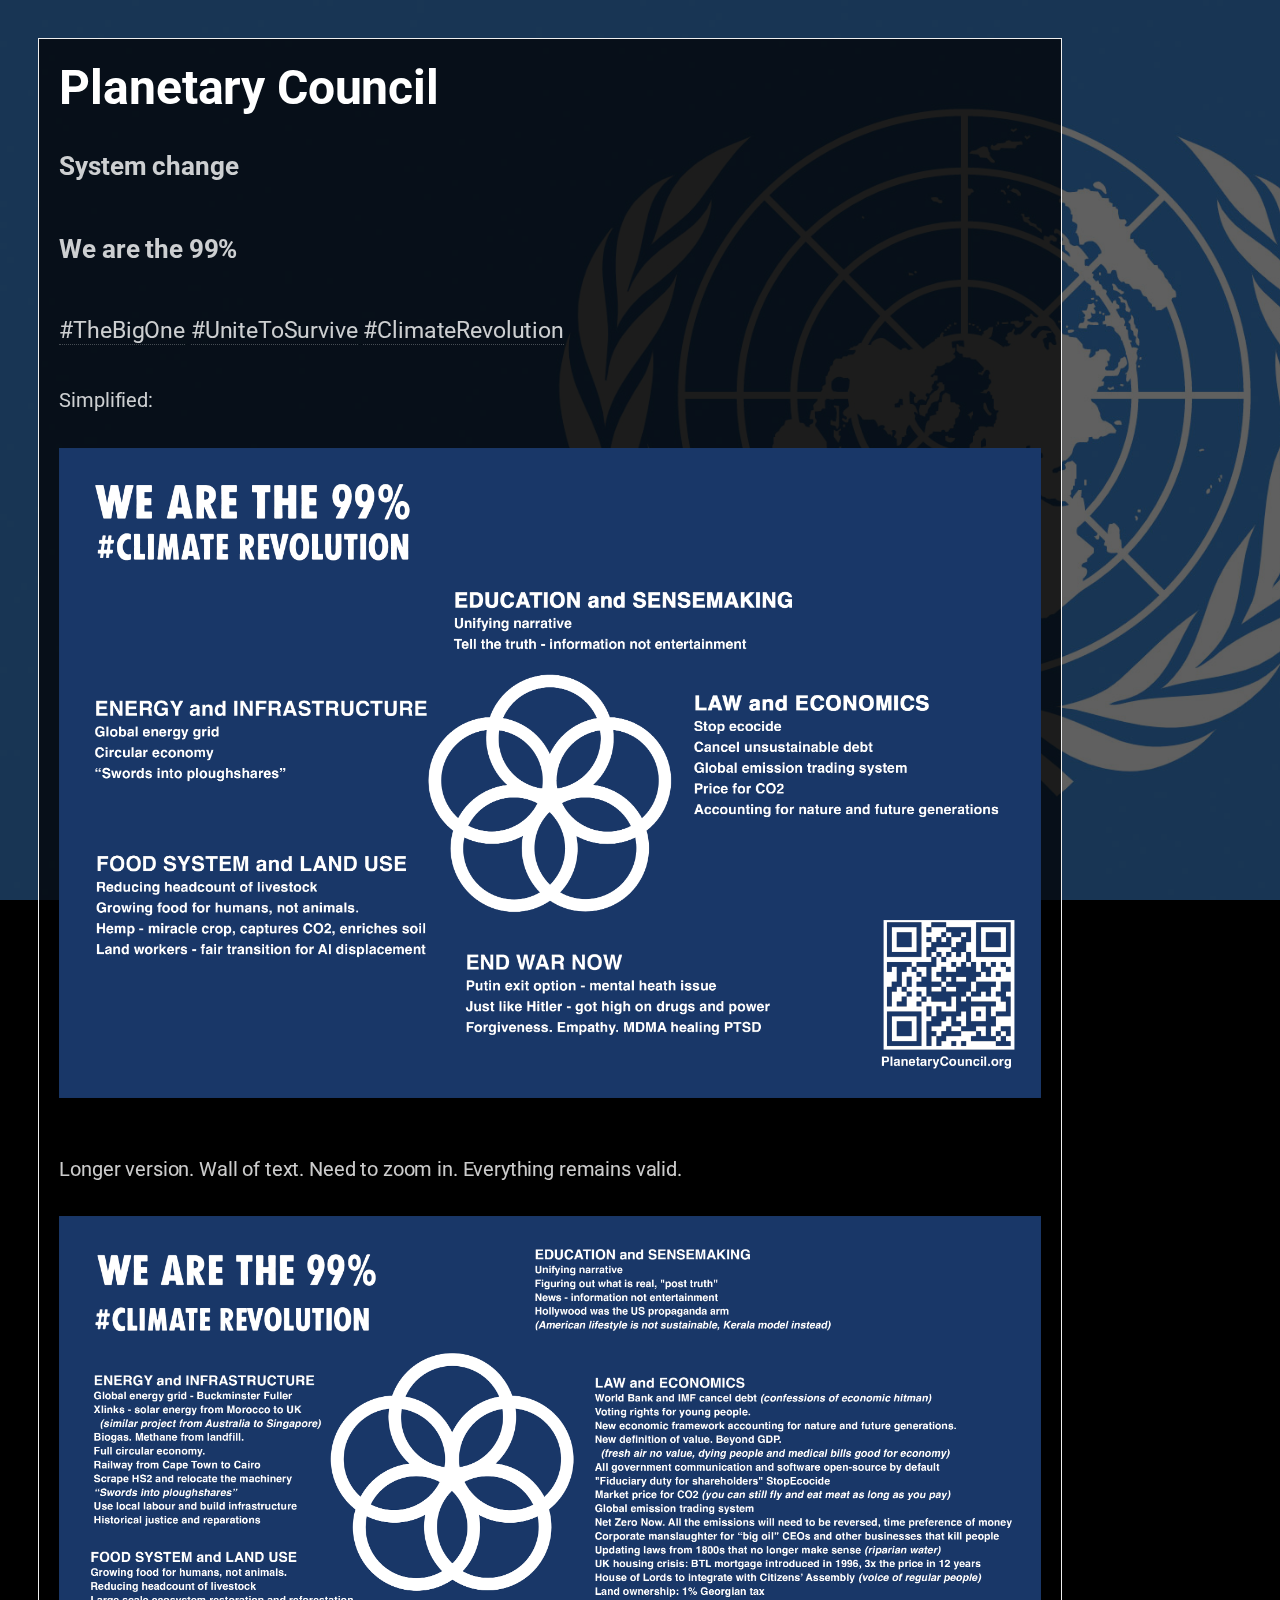
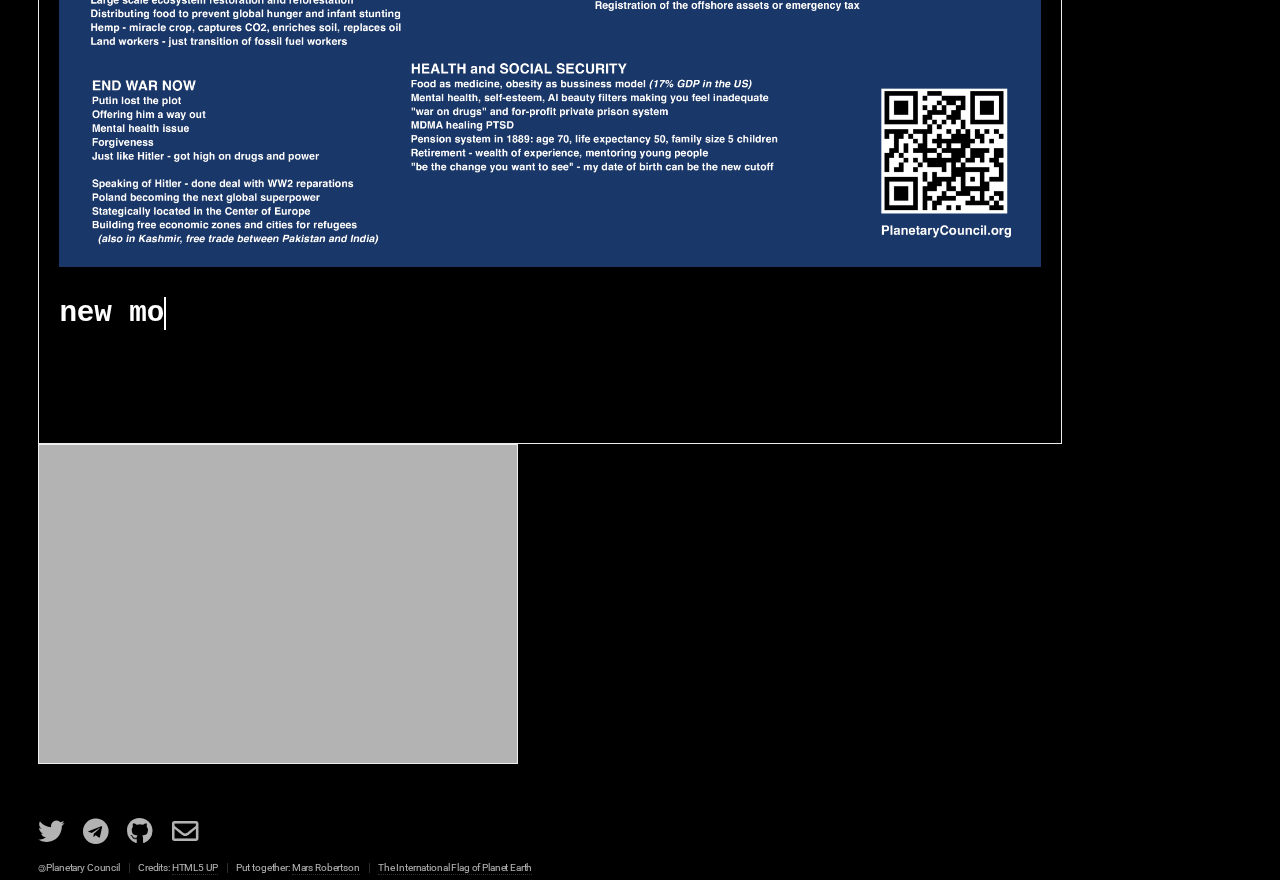
==== commit 301437ad: "Preview" ====
--- a/index.html
+++ b/index.html
@@ -12,7 +12,7 @@
 		<link rel="stylesheet" href="assets/css/main.css" />
 
 		<meta property="og:title" content="Planetary Council"/>
-		<meta property="og:image" content="https://planetarycouncil.org/images/planetary-council.jpg"/>
+		<meta property="og:image" content="https://planetarycouncil.org/preview.png"/>
 		<meta property="og:site_name" content="Planetary Council"/>
 		<meta property="og:description" content="Actionable Policies to Handle Climate Emergency. New Models of Trust and Governance. Architecting a New World. Operating System for the Planet(s)"/>
 	
@@ -21,7 +21,7 @@
 		<meta name="twitter:creator" content="@marsXrobertson">
 		<meta name="twitter:title" content="Planetary Council">
 		<meta name="twitter:description" content="Actionable Policies to Handle Climate Emergency. New Models of Trust and Governance. Architecting a New World. Operating System for the Planet(s)">
-		<meta name="twitter:image" content="https://planetarycouncil.org/images/planetary-council.jpg">
+		<meta name="twitter:image" content="https://planetarycouncil.org/preview.png">
 
 	</head>
 	<body class="is-preload">
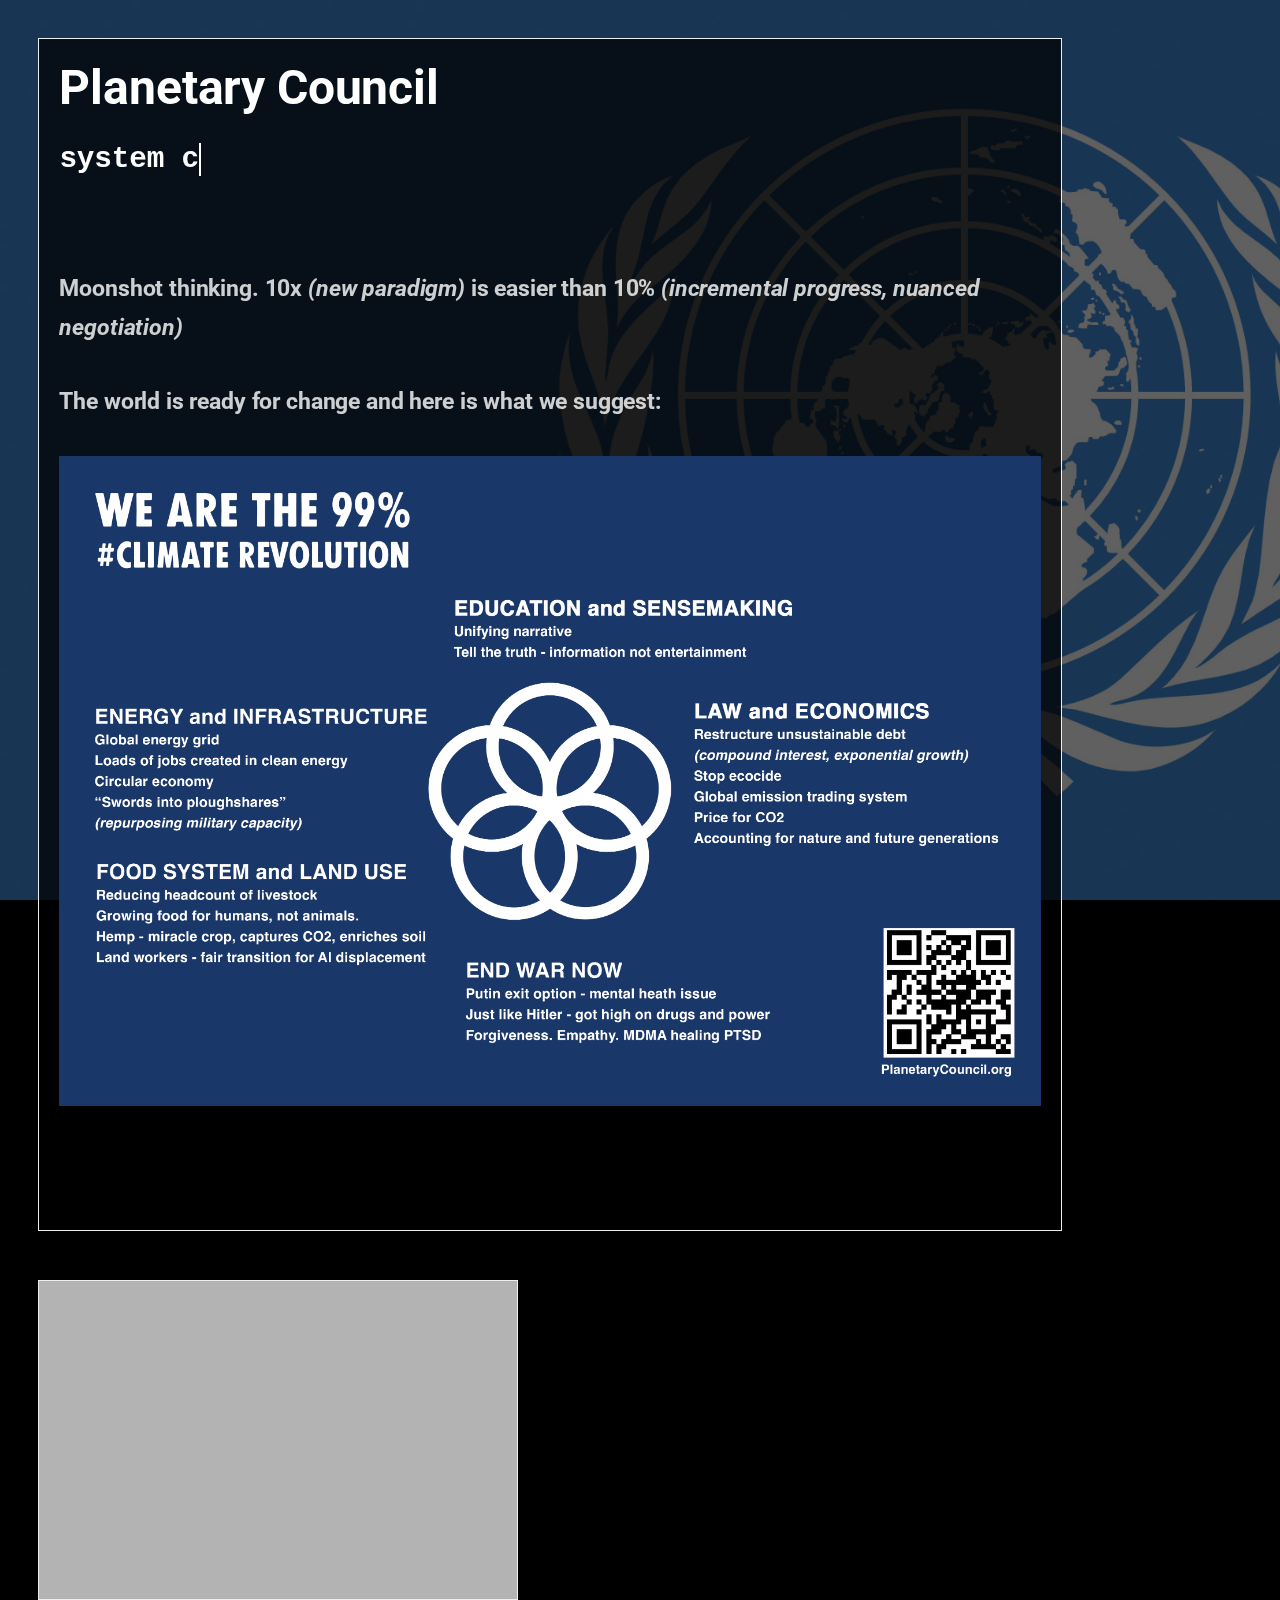
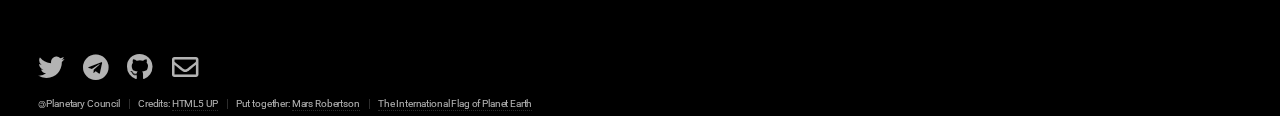
==== commit 33f113b9: "Updates to the website - restructure rather than cancel" ====
--- a/index.html
+++ b/index.html
@@ -14,13 +14,13 @@
 		<meta property="og:title" content="Planetary Council"/>
 		<meta property="og:image" content="https://planetarycouncil.org/preview.png"/>
 		<meta property="og:site_name" content="Planetary Council"/>
-		<meta property="og:description" content="Actionable Policies to Handle Climate Emergency. New Models of Trust and Governance. Architecting a New World. Operating System for the Planet(s)"/>
+		<meta property="og:description" content="Architecting a New World. Operating System for the Planet(s)"/>
 	
 		<meta name="twitter:card" content="summary_large_image">
 		<meta name="twitter:site" content="@planetcouncil">
 		<meta name="twitter:creator" content="@marsXrobertson">
 		<meta name="twitter:title" content="Planetary Council">
-		<meta name="twitter:description" content="Actionable Policies to Handle Climate Emergency. New Models of Trust and Governance. Architecting a New World. Operating System for the Planet(s)">
+		<meta name="twitter:description" content="Architecting a New World. Operating System for the Planet(s)">
 		<meta name="twitter:image" content="https://planetarycouncil.org/preview.png">
 
 	</head>
@@ -30,13 +30,17 @@
 			<header id="header">
 				<h1>Planetary Council</h1>
 
-				<p style="font-size: 1.8em; font-weight: bold;";>System change</p>
+				<p style="font-size: 2em; font-weight: bold; font-family: monospace; line-height: 1em; height: 80px; word-break: break-all; color: white"><span class="txt-rotate" data-period="1000" data-rotate='[ "system change", "architecting the new world", "operating system for the planet(s)" ]'></span></p>
 
-				<p style="font-size: 1.8em; font-weight: bold;";>We are the 99%</p>
+				<p style="font-size: 1.6em; font-weight: bold;";>Moonshot thinking. 10x <i>(new paradigm)</i> is easier than 10% <i>(incremental progress, nuanced negotiation)</i></p>
 
-				<p style="font-size: 1.6em";><a href="https://twitter.com/hashtag/TheBigOne" target="_blank">#TheBigOne</a> <a href="https://twitter.com/hashtag/UniteToSurvive">#UniteToSurvive</a> <a href="https://twitter.com/hashtag/ClimateRevolution">#ClimateRevolution</a></p>
+				<p style="font-size: 1.6em; font-weight: bold;";>The world is ready for change and here is what we suggest:</p>
 
-				<p>Simplified:</p>
+				<!-- <p style="font-size: 1.6em; font-weight: bold;";>Recent coup attemp in Russia indicated that at some point war will come to end. It will be a massive unifying moment (or maybe alien invastion)</i></p> -->
+
+				<!-- <p style="font-size: 1.6em";><a href="https://twitter.com/hashtag/TheBigOne" target="_blank">#TheBigOne</a> <a href="https://twitter.com/hashtag/UniteToSurvive">#UniteToSurvive</a> <a href="https://twitter.com/hashtag/ClimateRevolution">#ClimateRevolution</a></p> -->
+
+				<!-- <p>Simplified:</p> -->
 				
 				<img src="policies.png" alt="Planetary Council" style="width: 100%;">
 
@@ -44,9 +48,9 @@
 				<br>
 				<br>
 
-				<p>Longer version. Wall of text. Need to zoom in. Everything remains valid.</p>
+				<!-- <p>Longer version. Wall of text. Need to zoom in. Everything remains valid.</p> -->
 
-				<img src="policies-wall-of-text.png" alt="Planetary Council" style="width: 100%;">
+				<!-- <img src="policies-wall-of-text.png" alt="Planetary Council" style="width: 100%;"> -->
 
 				<br>
 				<br>
@@ -65,8 +69,11 @@
 
 				<!-- <p>Obtain the <strong><a href="https://genesis.re/">NFT Passport of the Network State Genesis</a></strong></p> -->
 
-				<p style="font-size: 2em; font-weight: bold; font-family: monospace; line-height: 1em; height: 80px; word-break: break-all; color: white"><span class="txt-rotate" data-period="1000" data-rotate='[ "new models of trust and governance", "architecting the new world", "operating system for the planet(s)" ]'></span></p>
+				
 			</header>
+
+			<br>
+			<br>
 
 			<iframe src="https://planetarycouncil.substack.com/embed" width="480" height="320" style="border:1px solid #EEE; background:rgba(255,255,255,0.7); max-width: 100%;" frameborder="0" scrolling="no"></iframe>
 
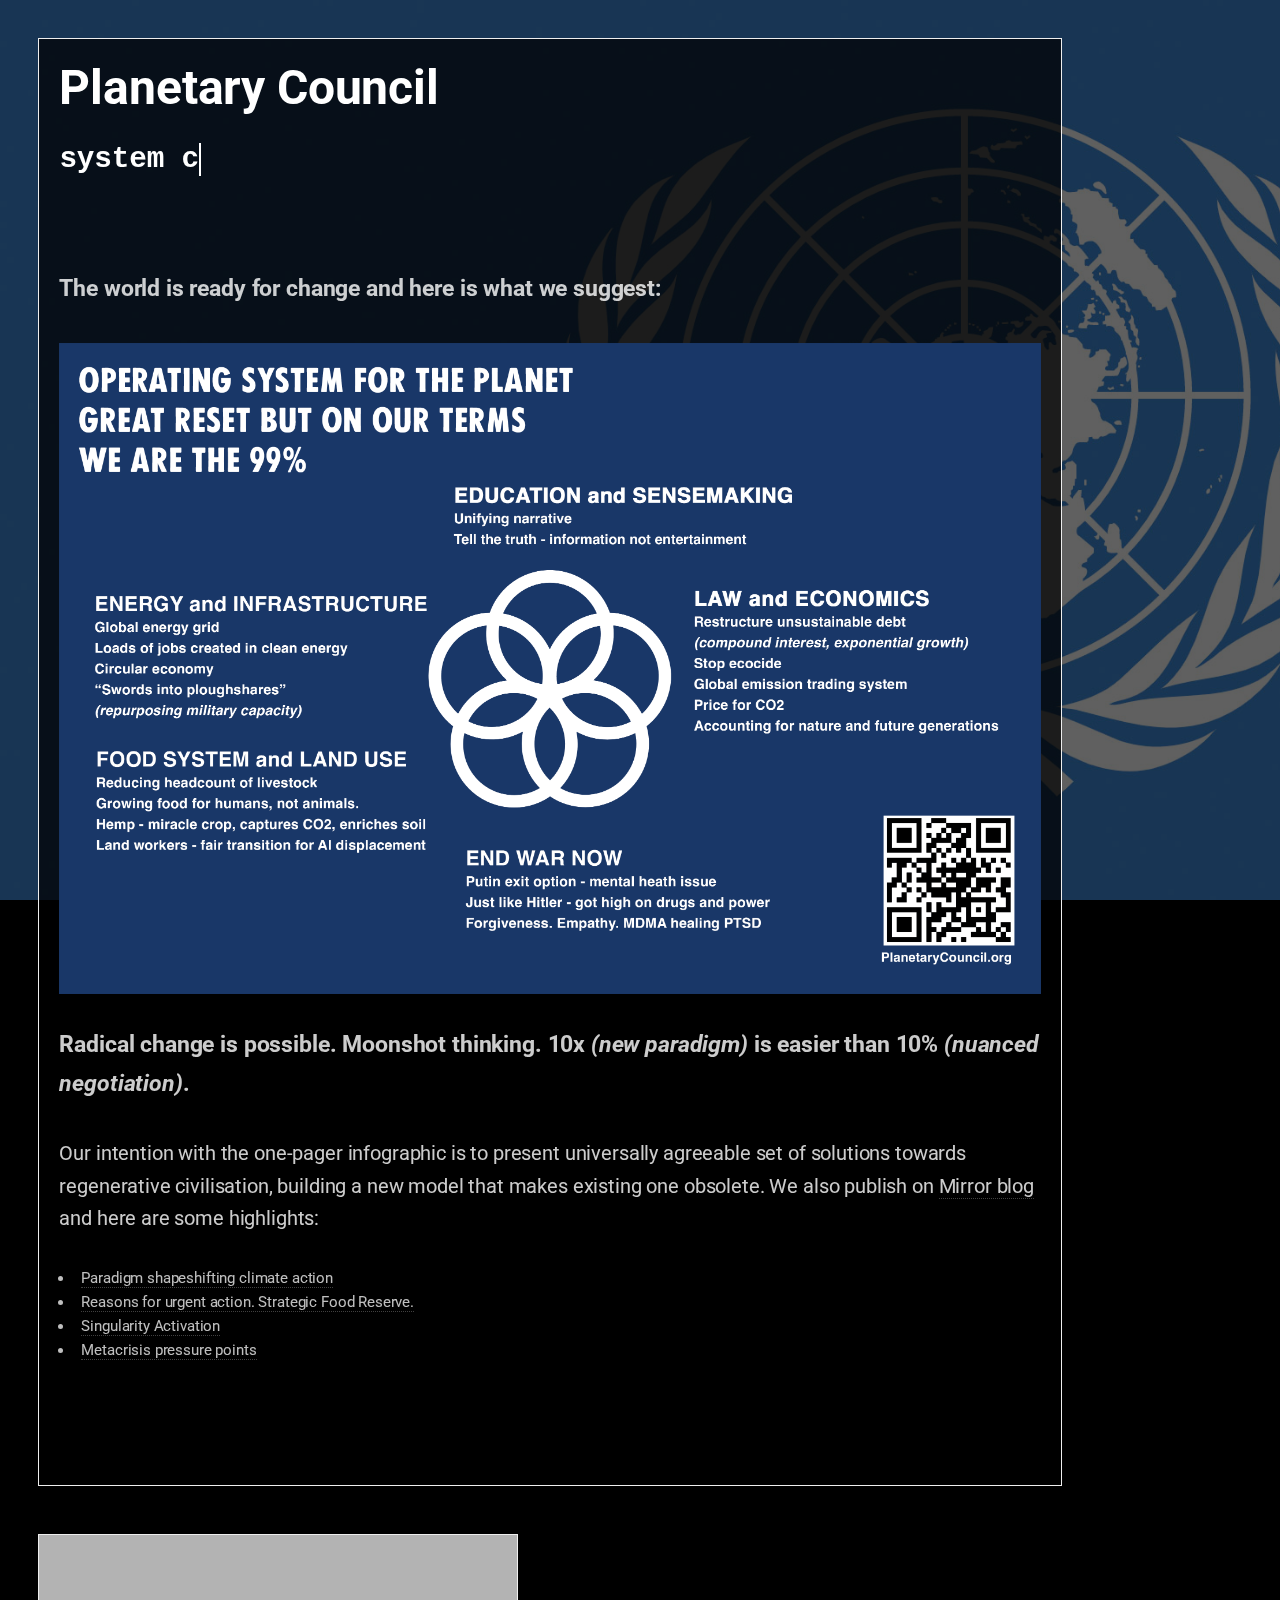
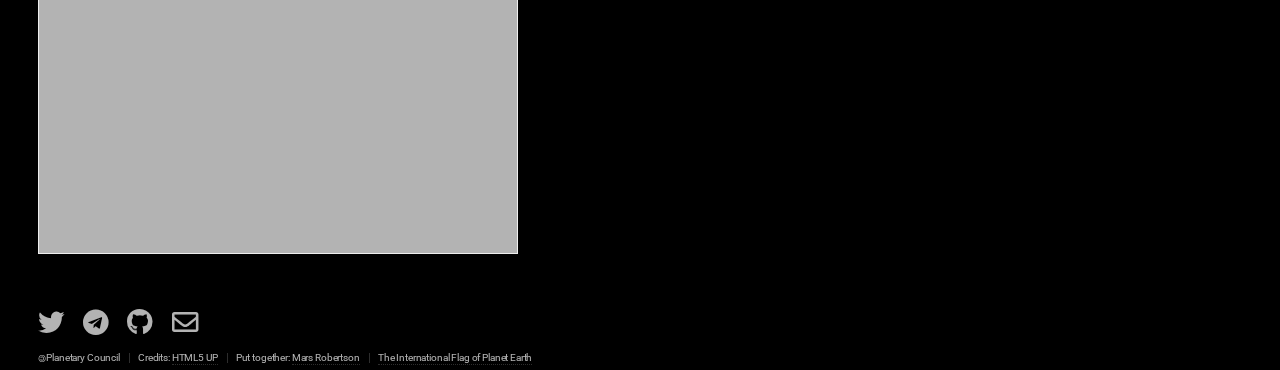
==== commit 61254276: "Links to mirror blog" ====
--- a/index.html
+++ b/index.html
@@ -32,8 +32,6 @@
 
 				<p style="font-size: 2em; font-weight: bold; font-family: monospace; line-height: 1em; height: 80px; word-break: break-all; color: white"><span class="txt-rotate" data-period="1000" data-rotate='[ "system change", "architecting the new world", "operating system for the planet(s)" ]'></span></p>
 
-				<p style="font-size: 1.6em; font-weight: bold;";>Moonshot thinking. 10x <i>(new paradigm)</i> is easier than 10% <i>(incremental progress, nuanced negotiation)</i></p>
-
 				<p style="font-size: 1.6em; font-weight: bold;";>The world is ready for change and here is what we suggest:</p>
 
 				<!-- <p style="font-size: 1.6em; font-weight: bold;";>Recent coup attemp in Russia indicated that at some point war will come to end. It will be a massive unifying moment (or maybe alien invastion)</i></p> -->
@@ -44,8 +42,27 @@
 				
 				<img src="policies.png" alt="Planetary Council" style="width: 100%;">
 
+				
 				<br>
 				<br>
+				
+				<p style="font-size: 1.6em; font-weight: bold;";>Radical change is possible. Moonshot thinking. 10x <i>(new paradigm)</i> is easier than 10% <i>(nuanced negotiation)</i>.</p>
+				
+				<p>Our intention with the one-pager infographic is to present universally agreeable set of solutions towards regenerative civilisation, building a new model that makes existing one obsolete. We also publish on <a href="https://mirror.xyz/0x315f80C7cAaCBE7Fb1c14E65A634db89A33A9637">Mirror blog</a> and here are some highlights:
+
+					<ul>
+						<li><a href="https://mirror.xyz/0x315f80C7cAaCBE7Fb1c14E65A634db89A33A9637/SJkyOyJt4bceRMvEUkB54Ox3Gd1YvhV43MASMsnzZn8">Paradigm shapeshifting climate action</a></li>
+						<li><a href="https://mirror.xyz/0x315f80C7cAaCBE7Fb1c14E65A634db89A33A9637/gjz2660vgDtWHh6_en971lwuteghUQZLKzWsRo9izHw">Reasons for urgent action. Strategic Food Reserve.</a></li>
+						<li><a href="https://mirror.xyz/0x315f80C7cAaCBE7Fb1c14E65A634db89A33A9637/tESv4DzpC2IwDPMgj8SCqyN71na_4GG1lH0c6kz146w">Singularity Activation
+						</a></li>
+						<li><a href="https://mirror.xyz/0x315f80C7cAaCBE7Fb1c14E65A634db89A33A9637/jvJw-qvCj857j3F9IOvYMzyo5Nxc6TdwrOg9o7LGp3g">Metacrisis pressure points
+						</a></li>
+					</ul>
+
+
+
+				</p>
+
 				<br>
 
 				<!-- <p>Longer version. Wall of text. Need to zoom in. Everything remains valid.</p> -->
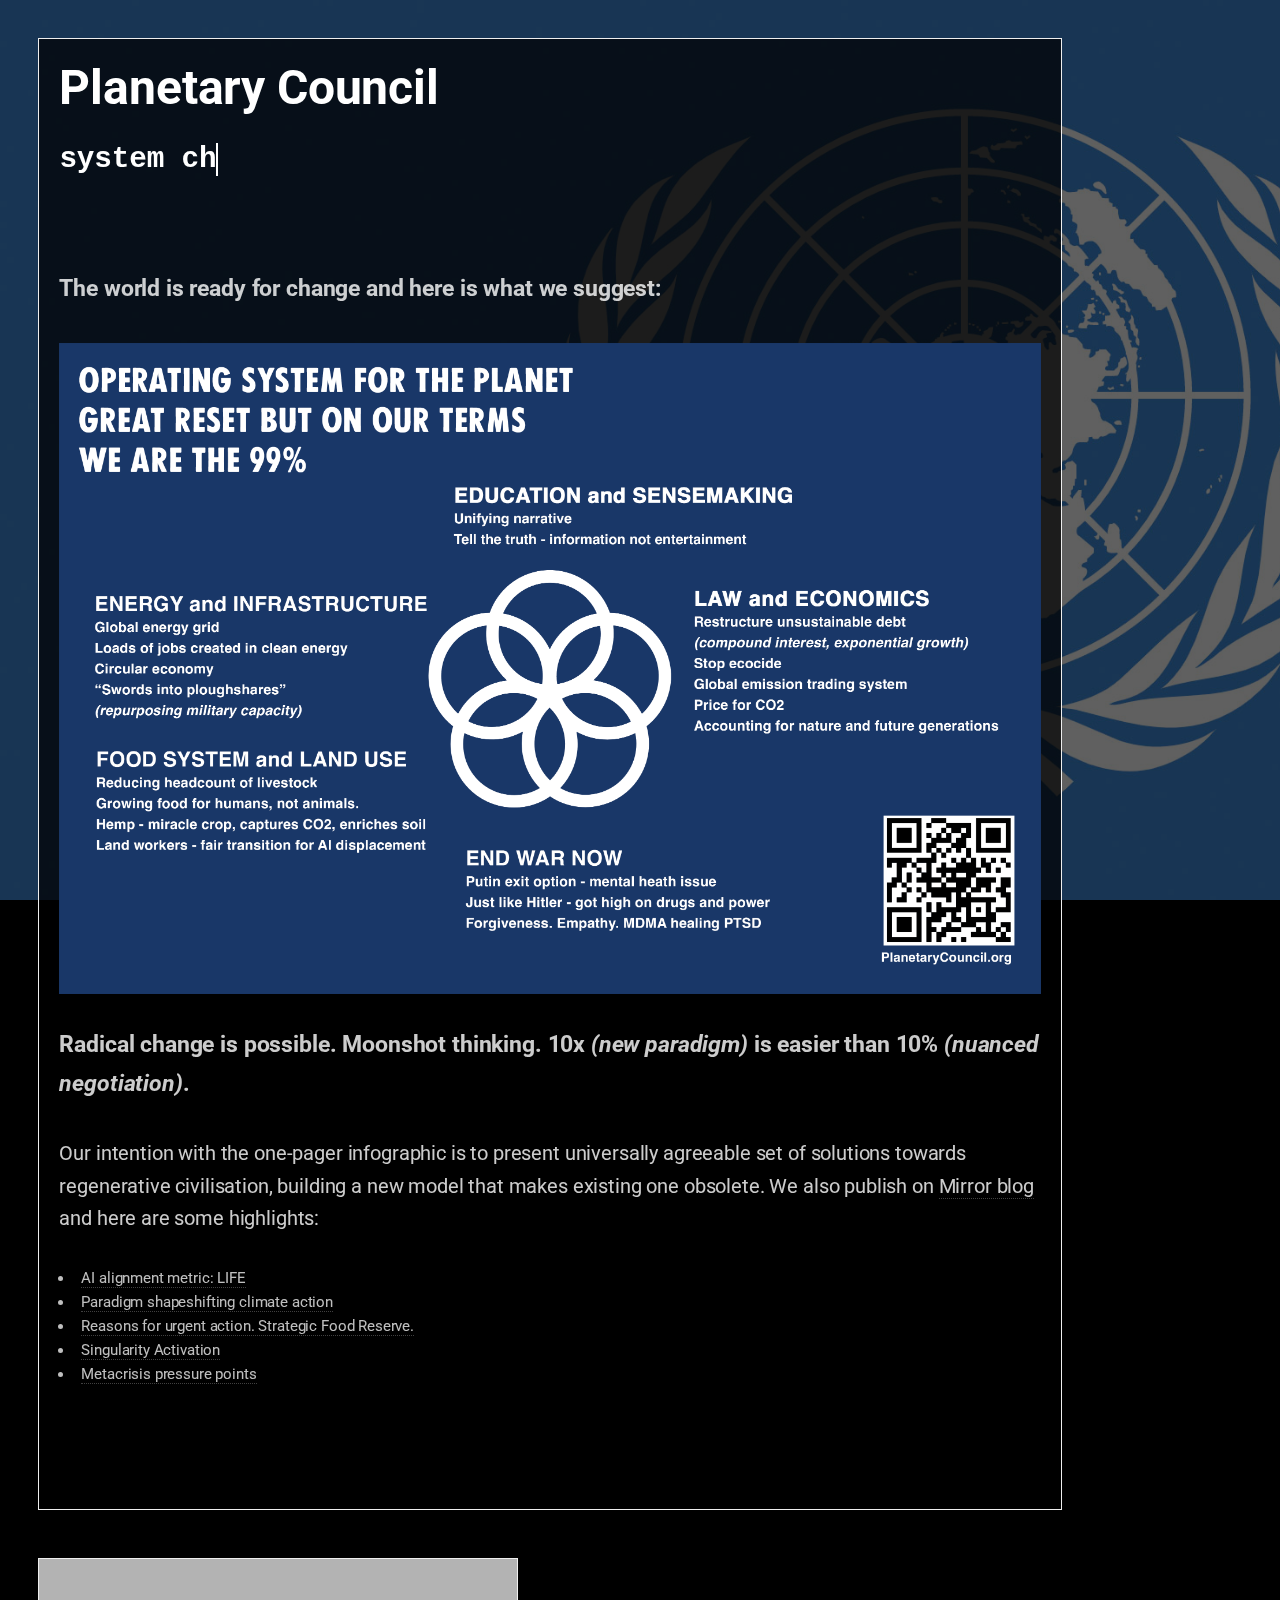
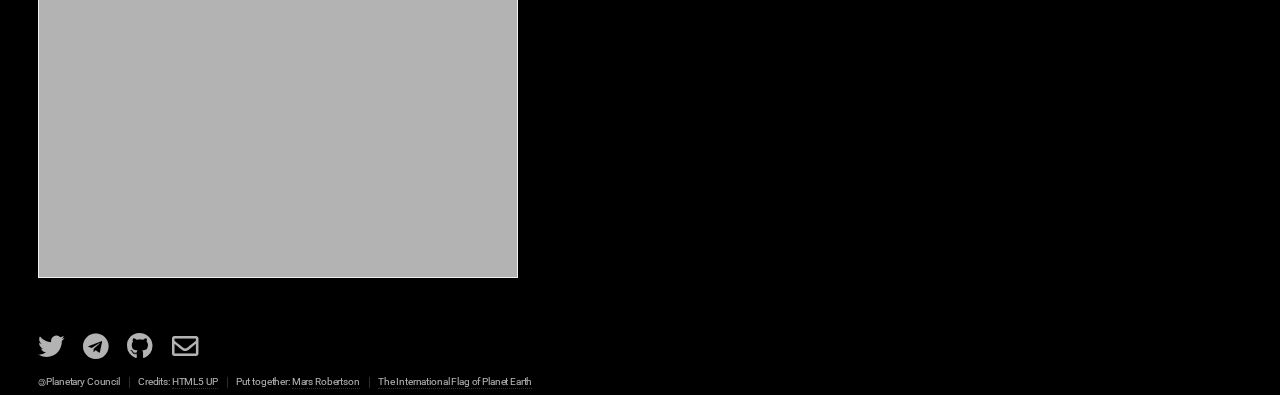
==== commit 2d27c7ae: "AI alignment metric: LIFE" ====
--- a/index.html
+++ b/index.html
@@ -51,6 +51,7 @@
 				<p>Our intention with the one-pager infographic is to present universally agreeable set of solutions towards regenerative civilisation, building a new model that makes existing one obsolete. We also publish on <a href="https://mirror.xyz/0x315f80C7cAaCBE7Fb1c14E65A634db89A33A9637">Mirror blog</a> and here are some highlights:
 
 					<ul>
+						<li><a href="https://mirror.xyz/0x315f80C7cAaCBE7Fb1c14E65A634db89A33A9637/ETK6RXnmgeNcALabcIE3k3-d-NqOHqEj8dU1_0J6cUg">AI alignment metric: LIFE</a></li>
 						<li><a href="https://mirror.xyz/0x315f80C7cAaCBE7Fb1c14E65A634db89A33A9637/SJkyOyJt4bceRMvEUkB54Ox3Gd1YvhV43MASMsnzZn8">Paradigm shapeshifting climate action</a></li>
 						<li><a href="https://mirror.xyz/0x315f80C7cAaCBE7Fb1c14E65A634db89A33A9637/gjz2660vgDtWHh6_en971lwuteghUQZLKzWsRo9izHw">Reasons for urgent action. Strategic Food Reserve.</a></li>
 						<li><a href="https://mirror.xyz/0x315f80C7cAaCBE7Fb1c14E65A634db89A33A9637/tESv4DzpC2IwDPMgj8SCqyN71na_4GG1lH0c6kz146w">Singularity Activation
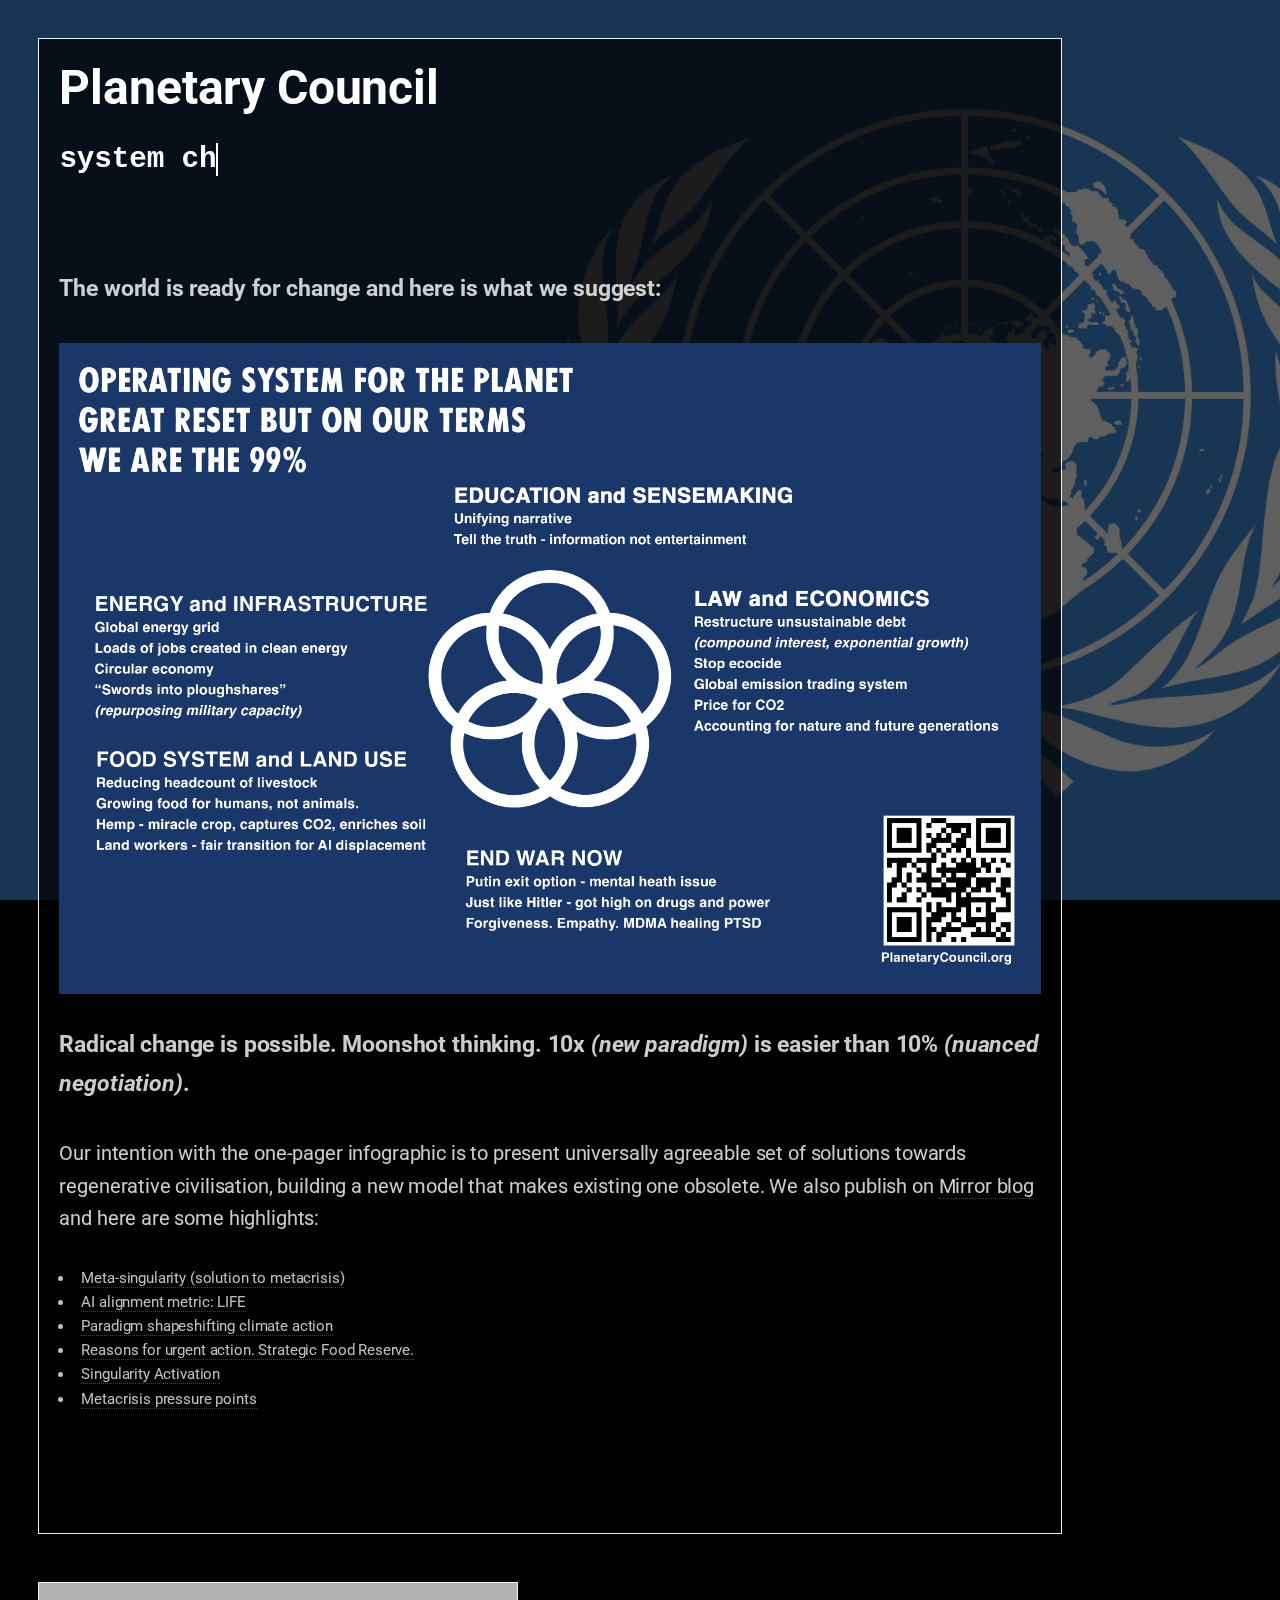
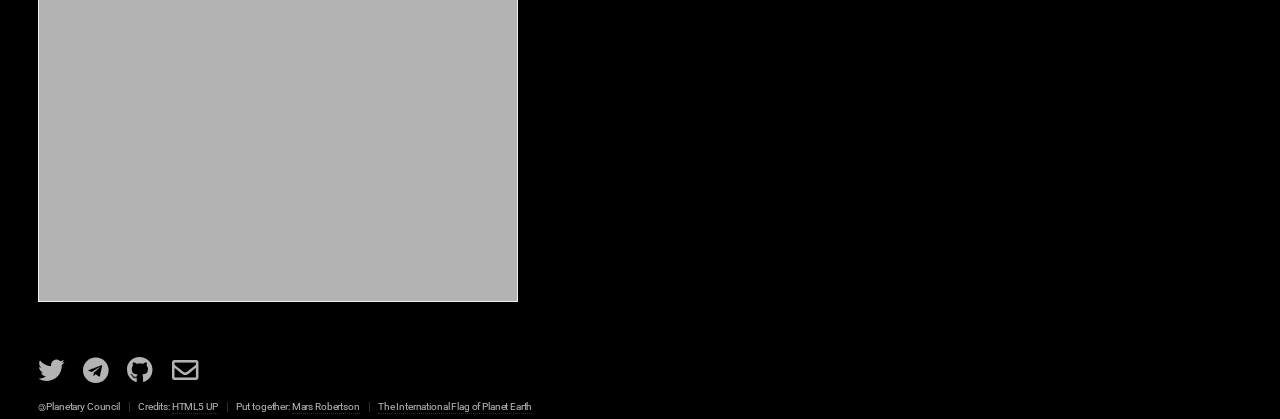
==== commit 6fb3edc6: "Additional link" ====
--- a/index.html
+++ b/index.html
@@ -51,11 +51,11 @@
 				<p>Our intention with the one-pager infographic is to present universally agreeable set of solutions towards regenerative civilisation, building a new model that makes existing one obsolete. We also publish on <a href="https://mirror.xyz/0x315f80C7cAaCBE7Fb1c14E65A634db89A33A9637">Mirror blog</a> and here are some highlights:
 
 					<ul>
+						<li><a href="https://mirror.xyz/0x315f80C7cAaCBE7Fb1c14E65A634db89A33A9637/4MexJuw-6W10cgkoWFoWD8fJyoe68q6CSVl6XcJs-ns">Meta-singularity (solution to metacrisis)</a></li>
 						<li><a href="https://mirror.xyz/0x315f80C7cAaCBE7Fb1c14E65A634db89A33A9637/ETK6RXnmgeNcALabcIE3k3-d-NqOHqEj8dU1_0J6cUg">AI alignment metric: LIFE</a></li>
 						<li><a href="https://mirror.xyz/0x315f80C7cAaCBE7Fb1c14E65A634db89A33A9637/SJkyOyJt4bceRMvEUkB54Ox3Gd1YvhV43MASMsnzZn8">Paradigm shapeshifting climate action</a></li>
 						<li><a href="https://mirror.xyz/0x315f80C7cAaCBE7Fb1c14E65A634db89A33A9637/gjz2660vgDtWHh6_en971lwuteghUQZLKzWsRo9izHw">Reasons for urgent action. Strategic Food Reserve.</a></li>
-						<li><a href="https://mirror.xyz/0x315f80C7cAaCBE7Fb1c14E65A634db89A33A9637/tESv4DzpC2IwDPMgj8SCqyN71na_4GG1lH0c6kz146w">Singularity Activation
-						</a></li>
+						<li><a href="https://mirror.xyz/0x315f80C7cAaCBE7Fb1c14E65A634db89A33A9637/tESv4DzpC2IwDPMgj8SCqyN71na_4GG1lH0c6kz146w">Singularity Activation</a></li>
 						<li><a href="https://mirror.xyz/0x315f80C7cAaCBE7Fb1c14E65A634db89A33A9637/jvJw-qvCj857j3F9IOvYMzyo5Nxc6TdwrOg9o7LGp3g">Metacrisis pressure points
 						</a></li>
 					</ul>
